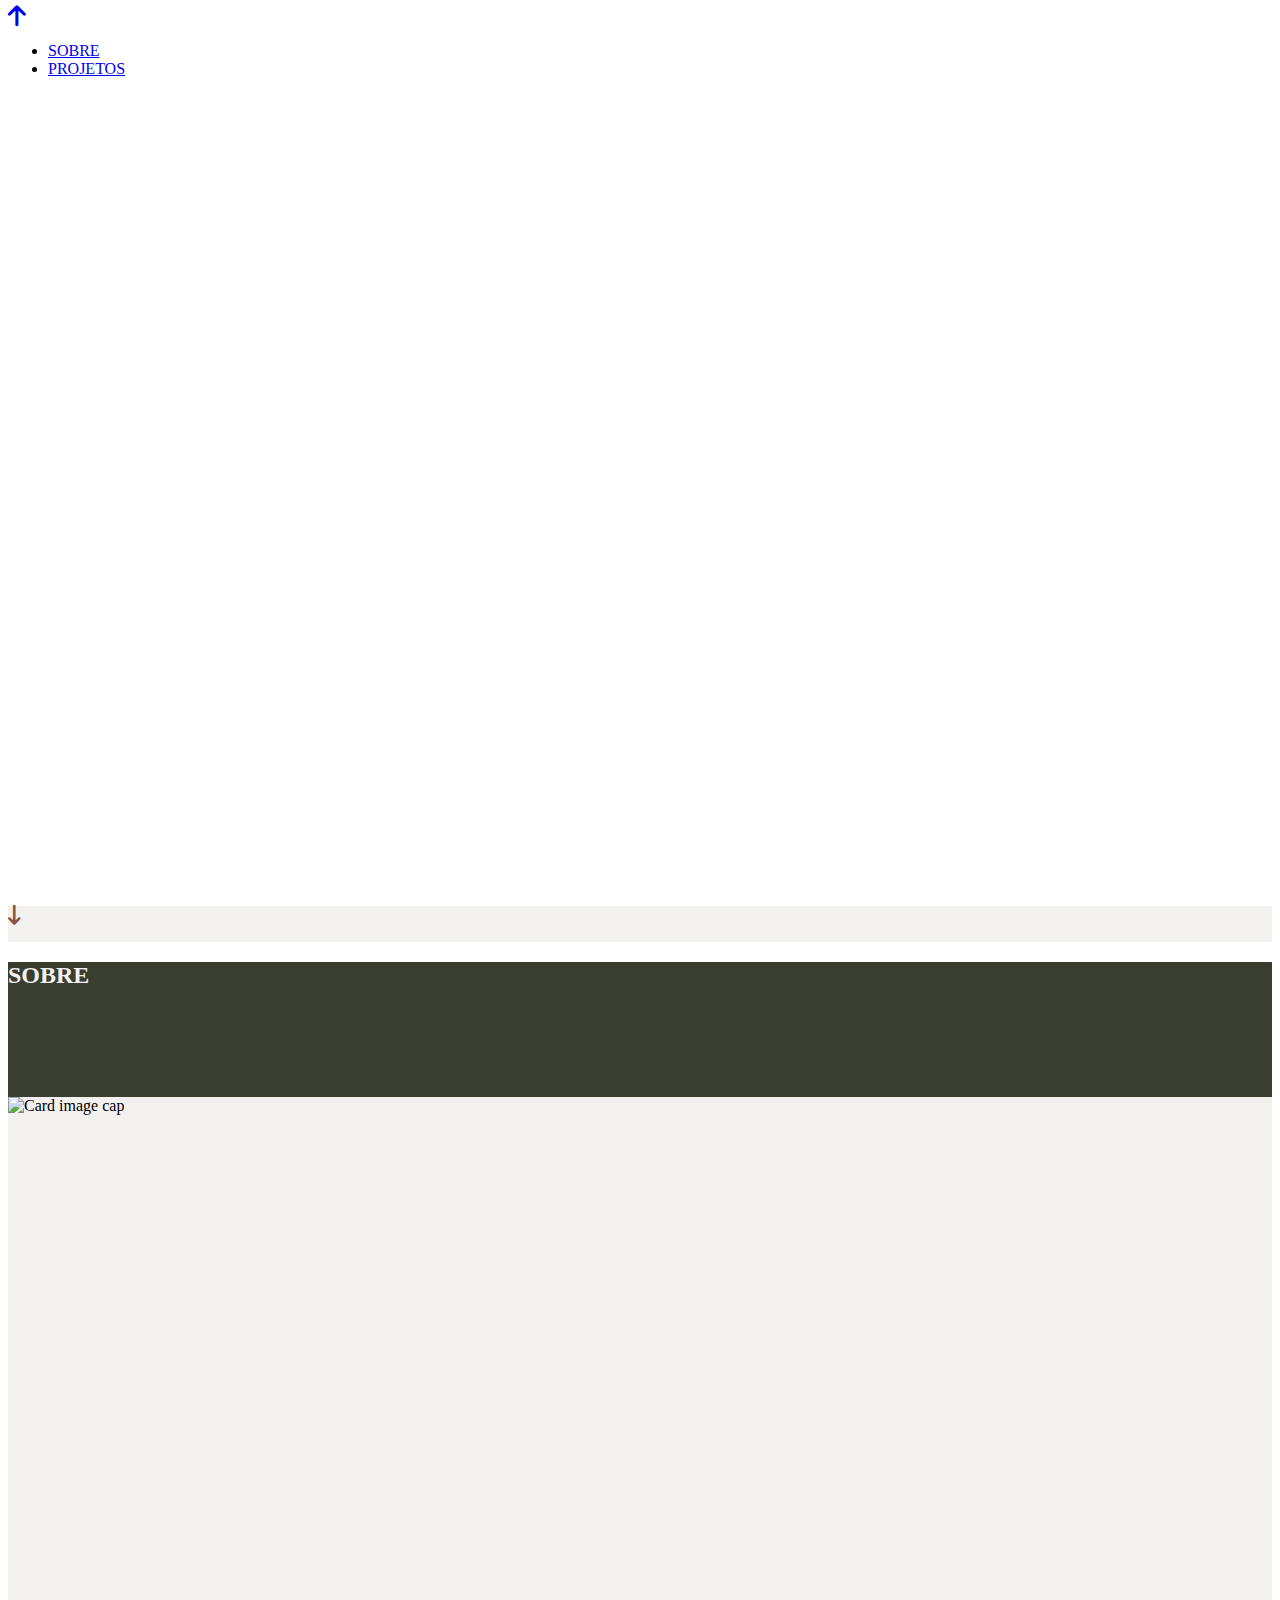
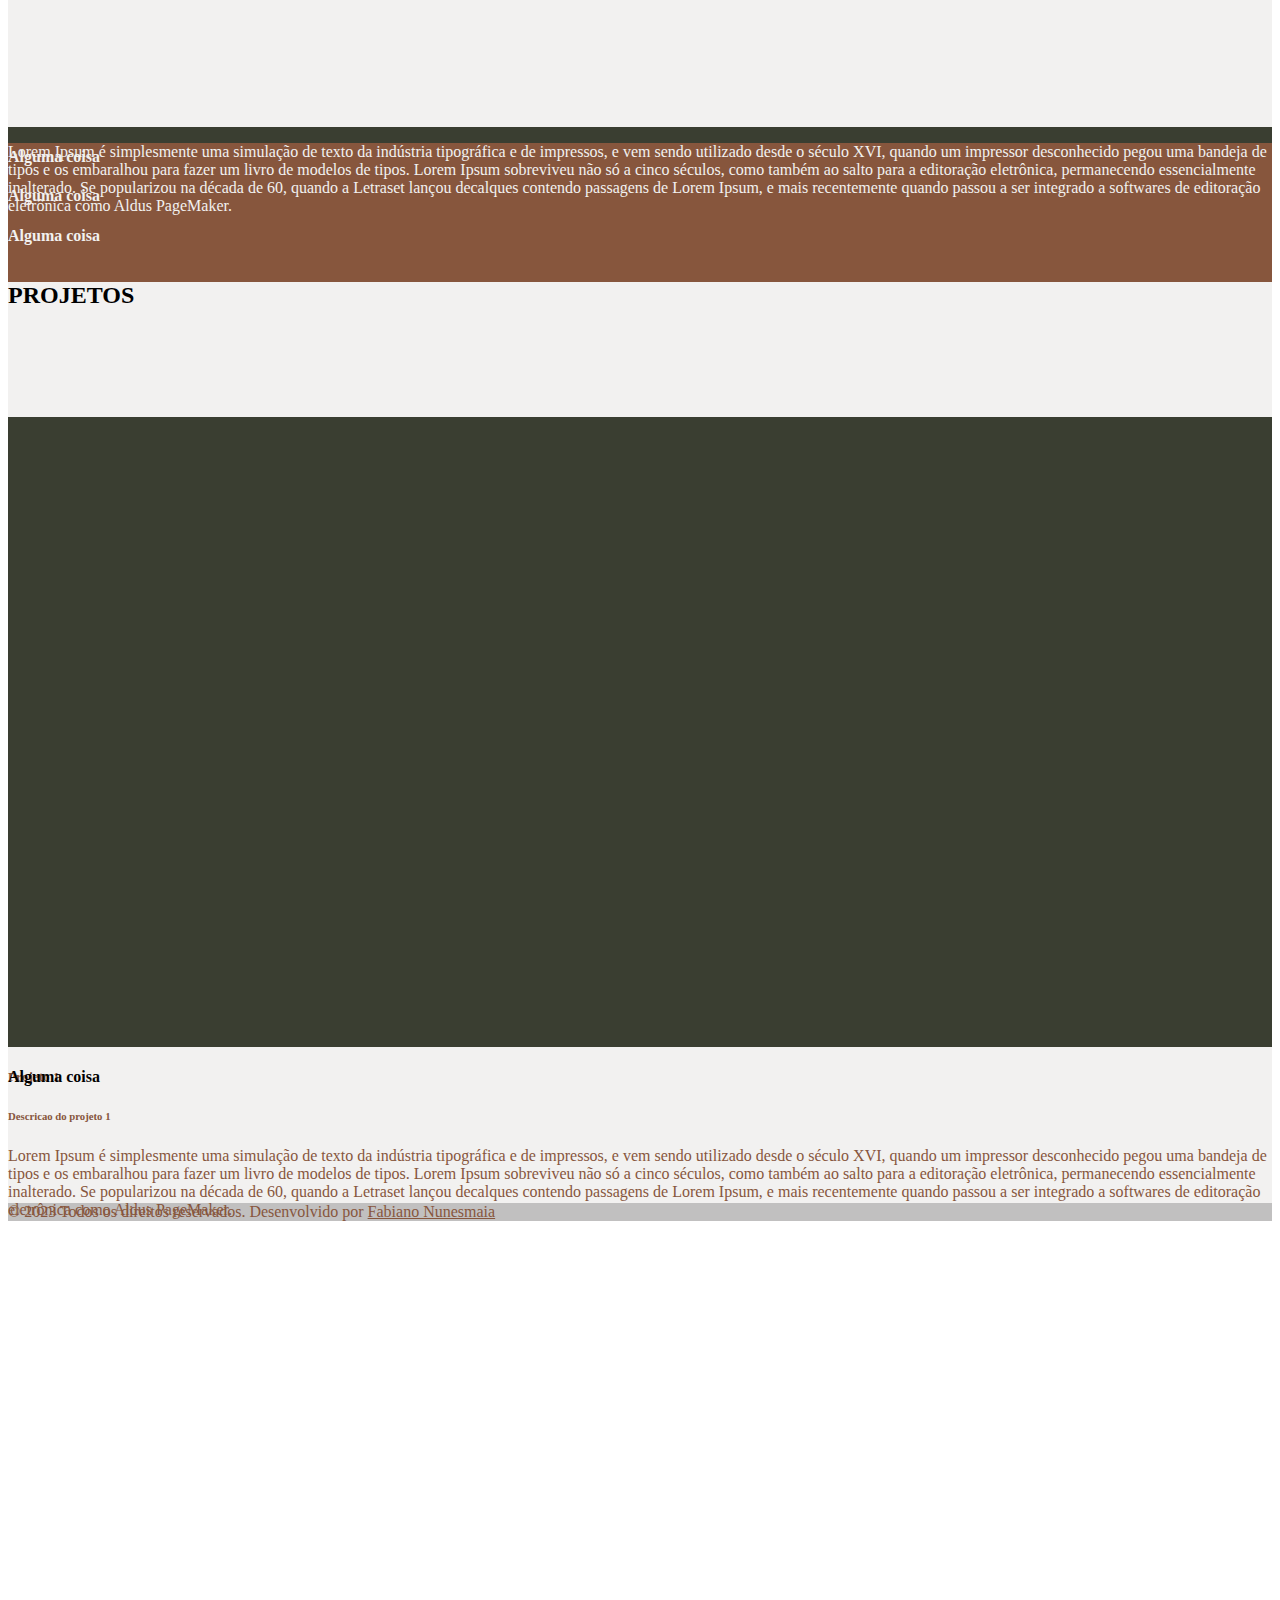
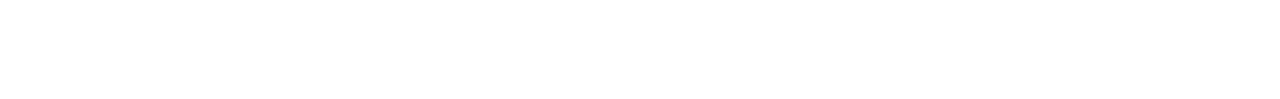
==== index.html @ de4e0647 "estrutura toda pronta" ====
<!DOCTYPE html>
<html lang="en">

<head>
  <meta charset="UTF-8">
  <meta http-equiv="X-UA-Compatible" content="IE=edge">
  <meta name="viewport" content="width=device-width, initial-scale=1.0">
  <link href="https://cdn.jsdelivr.net/npm/bootstrap@5.0.2/dist/css/bootstrap.min.css" rel="stylesheet"
    integrity="sha384-EVSTQN3/azprG1Anm3QDgpJLIm9Nao0Yz1ztcQTwFspd3yD65VohhpuuCOmLASjC" crossorigin="anonymous">
  <link href="https://cdnjs.cloudflare.com/ajax/libs/font-awesome/6.0.0/css/all.min.css" rel="stylesheet" />
  <link rel="stylesheet" type="text/css" href="index.css">
  <title>Fátima Nunesmaia</title>
</head>

<body>

  <!-- Float button -->
  <div class="fixed-bottom text-end me-5 mb-5 ">
    <a class="btn btn-primary rounded" href="#first"><i class="text-white fas fa-arrow-up fa-xl"></i></a>
  </div>

  <!-- First -->
  <section id="first" style="height: 100vh;" class="section">
    <header style="height: 4vh;" class="">
      <!-- Navbar -->
      <nav class="navbar navbar-expand-lg">
        <div class="container-fluid">
          <div class="col-12 collapse navbar-collapse" id="navbarExample01">
            <ul class=" navbar-nav mx-auto mb-2 mb-lg-0">
              <li class="mx-5 nav-item">
                <a class="nav-link" href="#about">SOBRE</a>
              </li>
              <li class="mx-5 nav-item">
                <a class="nav-link" href="#projects">PROJETOS</a>
              </li>
            </ul>
          </div>
        </div>
      </nav>
    </header>

    <div style="height:92vh; position: relative;">
      <div style="height: 100%; width: 100%; background-image: url(https://mdbcdn.b-cdn.net/img/new/slides/041.webp); background-size: cover; background-position: center; filter: brightness(50%); position: absolute; top: 0; left: 0;"></div>
      <div style="position: absolute; top: 50%; left: 50%; transform: translate(-50%, -50%);">
        <h1 style="color: white; font-size: 4rem;">Texto sobre a imagem</h1>
      </div>
    </div>

    <div style="height: 4vh;" class="bg-all text-center d-flex">
      <a class="m-auto text-secondary" href="#about"><i class="fas fa-arrow-down-long fa-lg"></i></a>
    </div>

  </section>

  <!-- About -->
  <section style="height: 100vh;" class="bg-primary section" id="about">

    <div style="height: 15vh;" class="d-flex">
      <h2 class="m-auto text-primary">SOBRE</h2>
    </div>

    <div style="height: 70vh;" class="row col-12 mx-auto">

      <div style="height: 100%;" class="col-6 bg-all d-flex">
        <div class="m-auto card" style="width: 18rem;">
          <img class="card-img-top" src="..." alt="Card image cap">
        </div>
      </div>

      <div style="height: 100%;" class="col-6 bg-secondary d-flex">
        <p class="col-10 m-auto text-primary">
          Lorem Ipsum é simplesmente uma simulação de texto da indústria tipográfica e de impressos, e vem sendo
          utilizado
          desde o século XVI, quando um impressor desconhecido pegou uma bandeja de tipos e os embaralhou para fazer
          um
          livro de modelos de tipos. Lorem Ipsum sobreviveu não só a cinco séculos, como também ao salto para a
          editoração
          eletrônica, permanecendo essencialmente inalterado. Se popularizou na década de 60, quando a Letraset lançou
          decalques contendo passagens de Lorem Ipsum, e mais recentemente quando passou a ser integrado a softwares
          de
          editoração eletrônica como Aldus PageMaker.
        </p>
      </div>

    </div>

    <div style="height: 15vh;" class="d-flex">
      <h4 class="m-auto text-primary">Alguma coisa</h4>
      <h4 class="m-auto text-primary">Alguma coisa</h4>
      <h4 class="m-auto text-primary">Alguma coisa</h4>
    </div>
  </section>

  <!-- Projects -->
  <section id="projects" class="section bg-all">
    <div style="height: 15vh;" class="text-center d-flex">
      <h2 class="m-auto text-dark">PROJETOS</h2>
    </div>

    <div style="height: 70vh;" class="row col-12">
      <div style="height: 100%;" class="col-5 bg-primary"></div>
      <div style="height: 100%;" class="col-7 d-flex">
        <div class="col-6 d-flex flex-column text-start m-auto">
          <h5 class="mx-auto text-secondary">Projeto 1</h5>
          <h6 class="mx-auto text-secondary">Descricao do projeto 1</h6>
          <p class="mx-auto text-secondary">
            Lorem Ipsum é simplesmente uma simulação de texto da indústria tipográfica e de impressos, e vem sendo
            utilizado desde o século XVI, quando um impressor desconhecido pegou uma bandeja de tipos e os embaralhou
            para fazer um livro de modelos de tipos. Lorem Ipsum sobreviveu não só a cinco séculos, como também ao salto
            para a editoração eletrônica, permanecendo essencialmente inalterado. Se popularizou na década de 60, quando
            a Letraset lançou decalques contendo passagens de Lorem Ipsum, e mais recentemente quando passou a ser
            integrado a softwares de editoração eletrônica como Aldus PageMaker.
          </p>
        </div>
      </div>
    </div>

    <!-- Cards -->
    <!-- <div class="text-center row col-12">

      <div class="mx-auto col-3 bg-danger card" style="width: 18rem; height: 30vh;">
        <div class="card-body">
          <h5 class="card-title">Card title</h5>
          <h6 class="card-subtitle mb-2 text-muted">Card subtitle</h6>
          <p class="card-text">Some quick example text to build on the card title and make up the bulk of the card's
            content.</p>
          <a href="#" class="card-link">Card link</a>
          <a href="#" class="card-link">Another link</a>
        </div>
      </div>
      <div class="mx-auto col-3 bg-danger card" style="width: 18rem; height: 30vh;">
        <div class="card-body">
          <h5 class="card-title">Card title</h5>
          <h6 class="card-subtitle mb-2 text-muted">Card subtitle</h6>
          <p class="card-text">Some quick example text to build on the card title and make up the bulk of the card's
            content.</p>
          <a href="#" class="card-link">Card link</a>
          <a href="#" class="card-link">Another link</a>
        </div>
      </div>
      <div class="mx-auto col-3 bg-danger card" style="width: 18rem; height: 30vh;">
        <div class="card-body">
          <h5 class="card-title">Card title</h5>
          <h6 class="card-subtitle mb-2 text-muted">Card subtitle</h6>
          <p class="card-text">Some quick example text to build on the card title and make up the bulk of the card's
            content.</p>
          <a href="#" class="card-link">Card link</a>
          <a href="#" class="card-link">Another link</a>
        </div>
      </div>
      <div class="mx-auto col-3 bg-danger card" style="width: 18rem; height: 30vh;">
        <div class="card-body">
          <h5 class="card-title">Card title</h5>
          <h6 class="card-subtitle mb-2 text-muted">Card subtitle</h6>
          <p class="card-text">Some quick example text to build on the card title and make up the bulk of the card's
            content.</p>
          <a href="#" class="card-link">Card link</a>
          <a href="#" class="card-link">Another link</a>
        </div>
      </div>
      <div class="mx-auto col-3 bg-danger card" style="width: 18rem; height: 30vh;">
        <div class="card-body">
          <h5 class="card-title">Card title</h5>
          <h6 class="card-subtitle mb-2 text-muted">Card subtitle</h6>
          <p class="card-text">Some quick example text to build on the card title and make up the bulk of the card's
            content.</p>
          <a href="#" class="card-link">Card link</a>
          <a href="#" class="card-link">Another link</a>
        </div>
      </div>
      <div class="mx-auto col-3 bg-danger card" style="width: 18rem; height: 30vh;">
        <div class="card-body">
          <h5 class="card-title">Card title</h5>
          <h6 class="card-subtitle mb-2 text-muted">Card subtitle</h6>
          <p class="card-text">Some quick example text to build on the card title and make up the bulk of the card's
            content.</p>
          <a href="#" class="card-link">Card link</a>
          <a href="#" class="card-link">Another link</a>
        </div>
      </div>
      <div class="mx-auto col-3 bg-danger card" style="width: 18rem; height: 30vh;">
        <div class="card-body">
          <h5 class="card-title">Card title</h5>
          <h6 class="card-subtitle mb-2 text-muted">Card subtitle</h6>
          <p class="card-text">Some quick example text to build on the card title and make up the bulk of the card's
            content.</p>
          <a href="#" class="card-link">Card link</a>
          <a href="#" class="card-link">Another link</a>
        </div>
      </div>
      <div class="mx-auto col-3 bg-danger card" style="width: 18rem; height: 30vh;">
        <div class="card-body">
          <h5 class="card-title">Card title</h5>
          <h6 class="card-subtitle mb-2 text-muted">Card subtitle</h6>
          <p class="card-text">Some quick example text to build on the card title and make up the bulk of the card's
            content.</p>
          <a href="#" class="card-link">Card link</a>
          <a href="#" class="card-link">Another link</a>
        </div>
      </div>
      <div class="mx-auto col-3 card bg-danger" style="width: 18rem; height: 30vh;">
        <div class="card-body">
          <h5 class="card-title">Card title</h5>
          <h6 class="card-subtitle mb-2 text-muted">Card subtitle</h6>
          <p class="card-text">Some quick example text to build on the card title and make up the bulk of the card's
            content.</p>
          <a href="#" class="card-link">Card link</a>
          <a href="#" class="card-link">Another link</a>
        </div>
      </div>
      <div class="mx-auto col-3 card bg-danger" style="width: 18rem; height: 30vh;">
        <div class="card-body">
          <h5 class="card-title">Card title</h5>
          <h6 class="card-subtitle mb-2 text-muted">Card subtitle</h6>
          <p class="card-text">Some quick example text to build on the card title and make up the bulk of the card's
            content.</p>
          <a href="#" class="card-link">Card link</a>
          <a href="#" class="card-link">Another link</a>
        </div>
      </div>

    </div> -->

    <div style="height: 15vh;" class="text-center d-flex">
      <h4 class="m-auto text-dark">Alguma coisa</h4>
    </div>

    <footer class="bg-light text-center text-white">
      <!-- Copyright -->
      <div class="text-center p-3 text-secondary" style="background-color: rgba(0, 0, 0, 0.2);">
        © 2023 Todos os direitos reservados. Desenvolvido por
        <a class="text-secondary" href="https://https://www.linkedin.com/in/fabiano-nunesmaia/">Fabiano Nunesmaia</a>
      </div>
      <!-- Copyright -->
    </footer>
  </section>

  <script src="https://cdn.jsdelivr.net/npm/bootstrap@5.3.0-alpha3/dist/js/bootstrap.bundle.min.js"
    integrity="sha384-ENjdO4Dr2bkBIFxQpeoTz1HIcje39Wm4jDKdf19U8gI4ddQ3GYNS7NTKfAdVQSZe"
    crossorigin="anonymous"></script>
  <script src="./index.js"></script>
</body>


</html>
---- index.css ----
.bg-primary {
    background-color:#3A3E31 !important;
}

.bg-secondary {
    background-color: #87563D !important;
}

.bg-all {
    background-color: #F2F1F0 !important;
}

.text-primary {
    color: #F2F1F0 !important;
}

.text-secondary {
    color: #87563D !important;
}
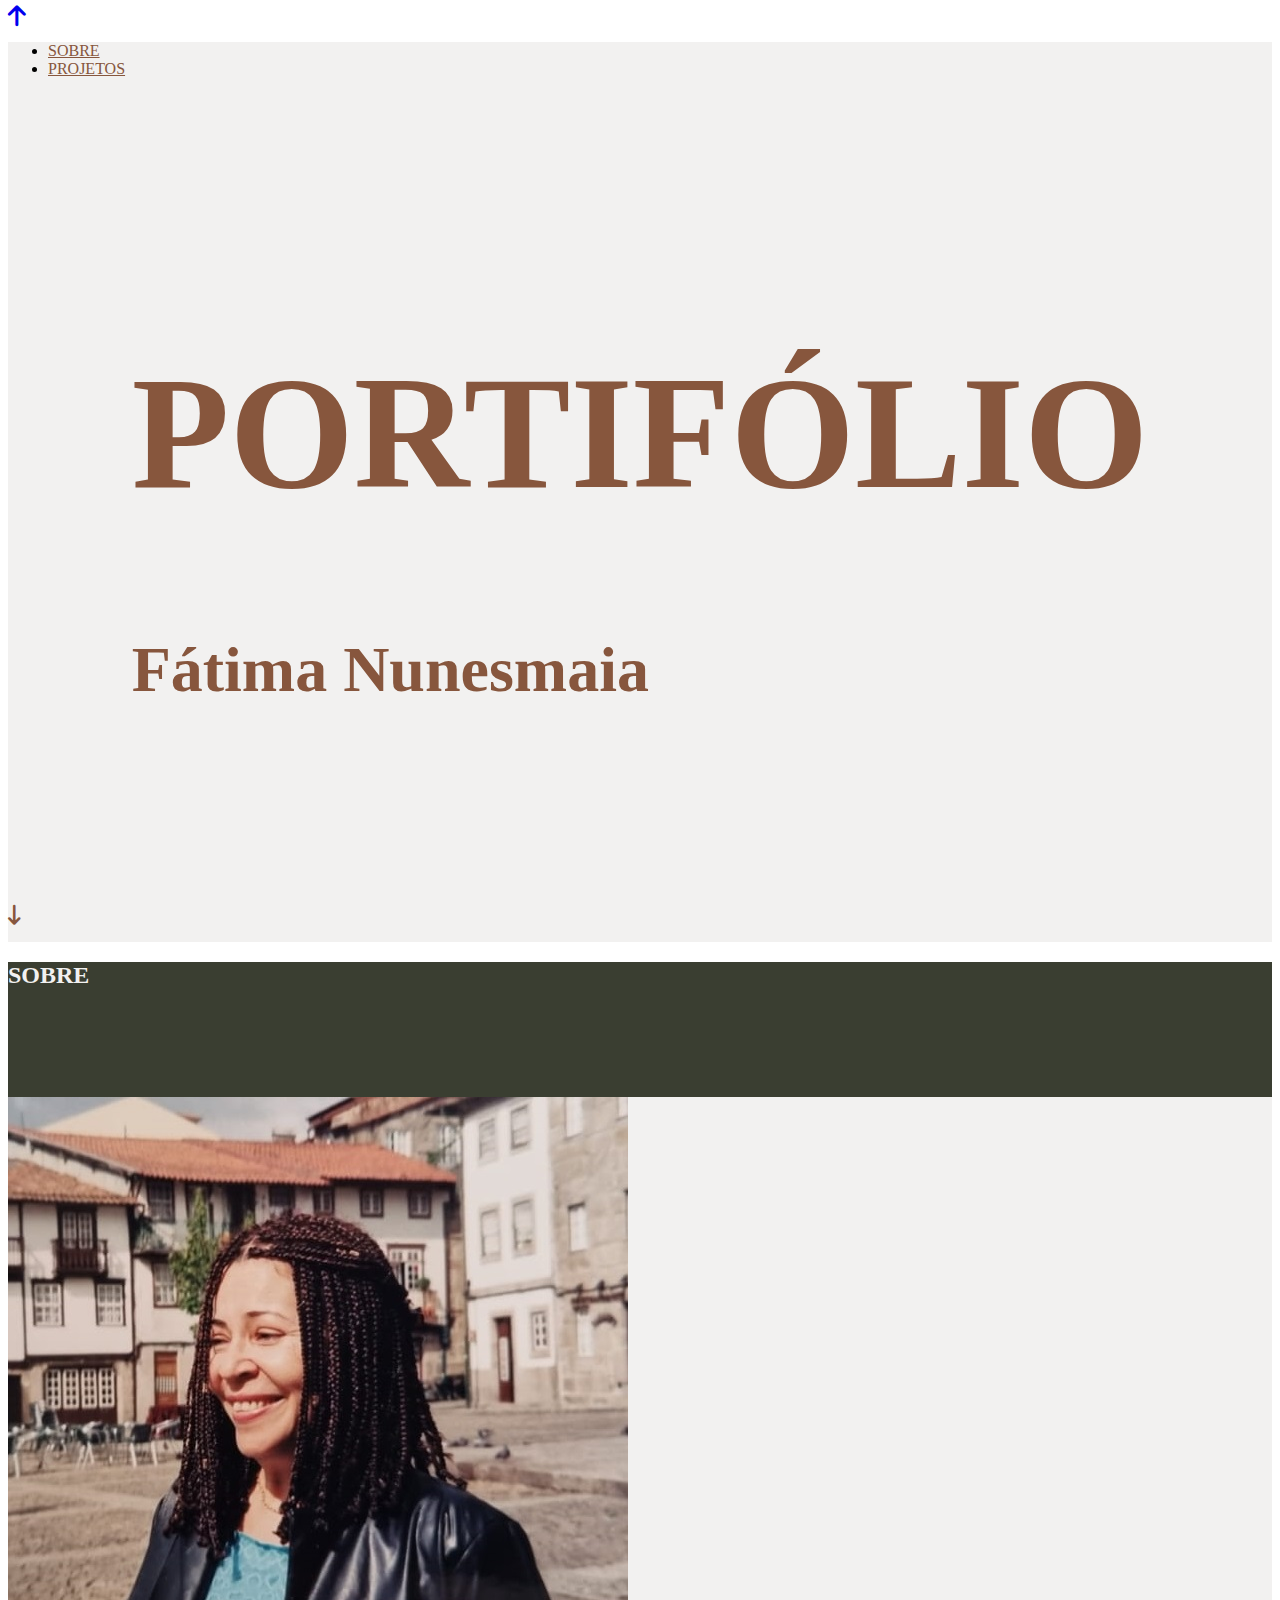
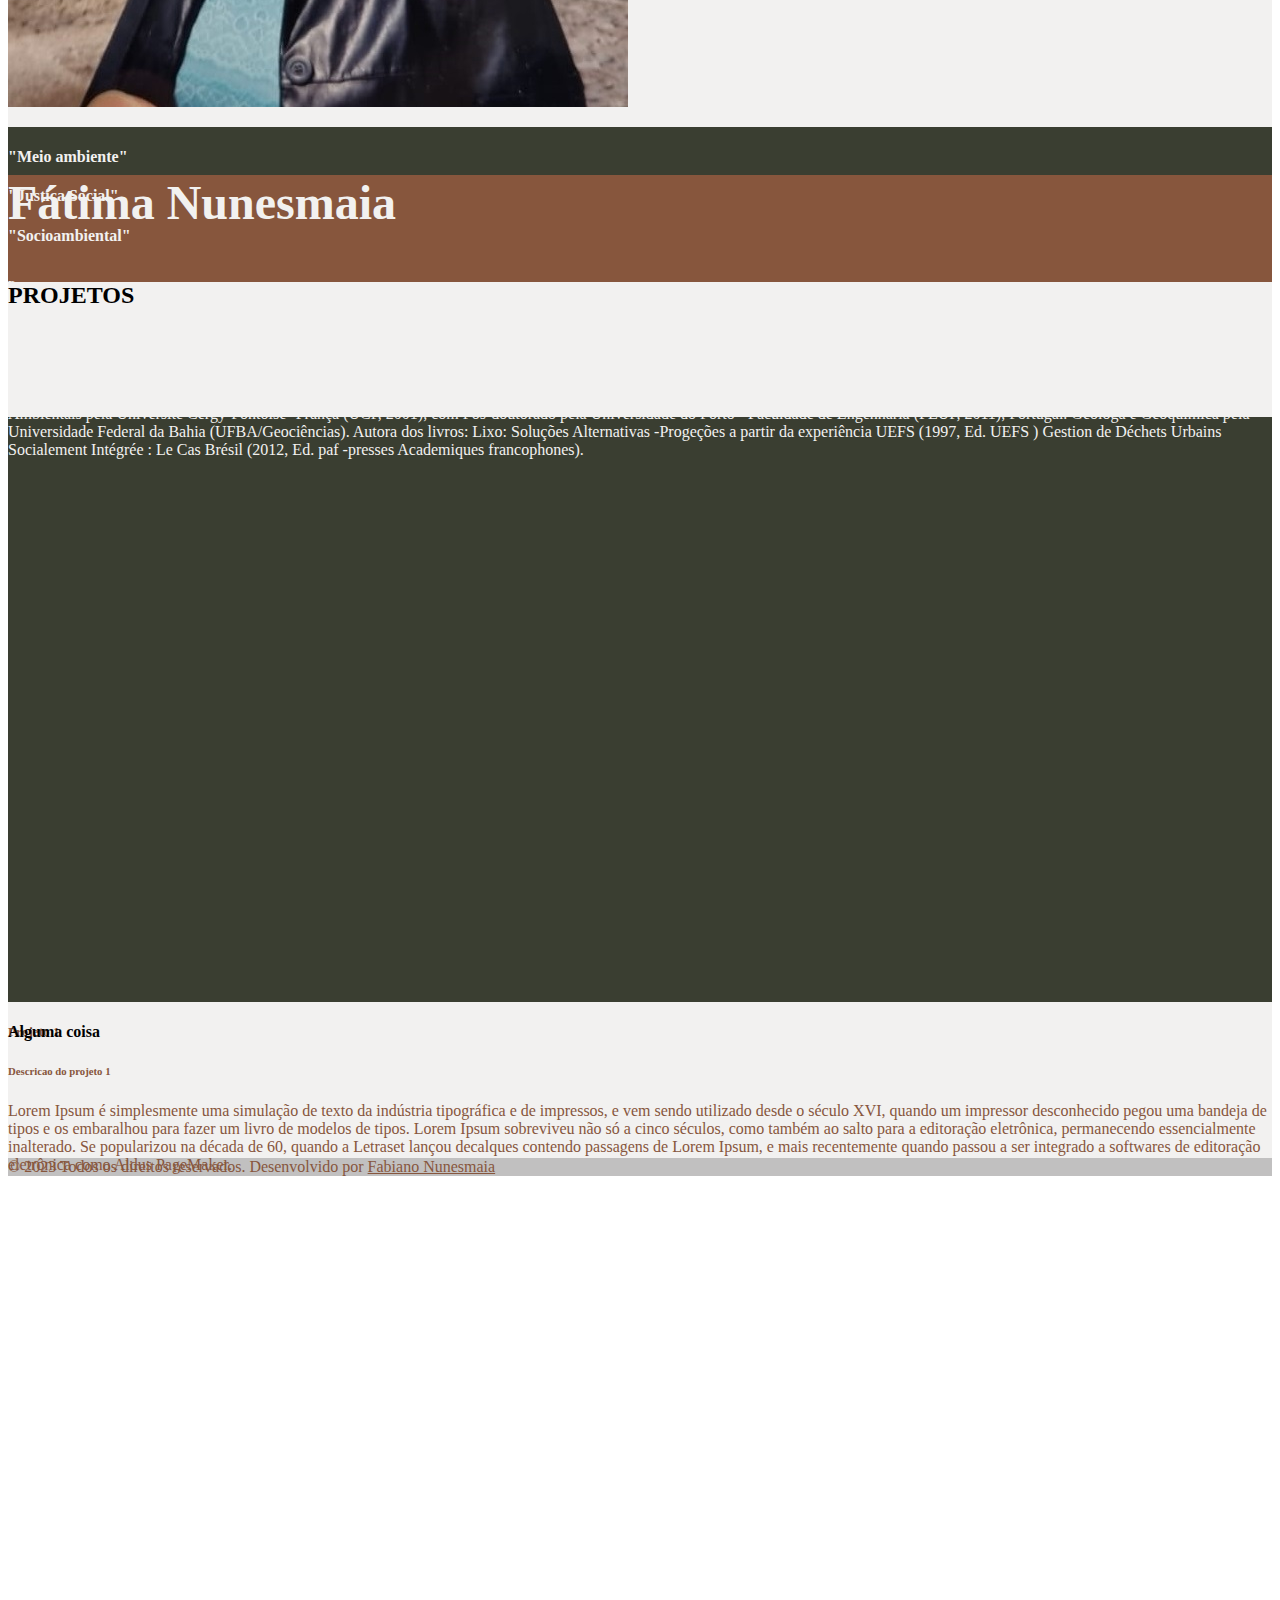
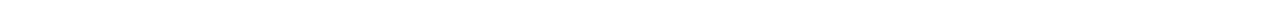
==== commit d6e04c8c: "criacao de sobre" ====
--- a/index.html
+++ b/index.html
@@ -9,6 +9,9 @@
     integrity="sha384-EVSTQN3/azprG1Anm3QDgpJLIm9Nao0Yz1ztcQTwFspd3yD65VohhpuuCOmLASjC" crossorigin="anonymous">
   <link href="https://cdnjs.cloudflare.com/ajax/libs/font-awesome/6.0.0/css/all.min.css" rel="stylesheet" />
   <link rel="stylesheet" type="text/css" href="index.css">
+  <link rel="preconnect" href="https://fonts.googleapis.com">
+  <link rel="preconnect" href="https://fonts.gstatic.com" crossorigin>
+  <link href="https://fonts.googleapis.com/css2?family=Bitter:ital@1&display=swap" rel="stylesheet">
   <title>Fátima Nunesmaia</title>
 </head>
 
@@ -20,7 +23,7 @@
   </div>
 
   <!-- First -->
-  <section id="first" style="height: 100vh;" class="section">
+  <section id="first" style="height: 100vh;" class="section bg-all">
     <header style="height: 4vh;" class="">
       <!-- Navbar -->
       <nav class="navbar navbar-expand-lg">
@@ -28,10 +31,10 @@
           <div class="col-12 collapse navbar-collapse" id="navbarExample01">
             <ul class=" navbar-nav mx-auto mb-2 mb-lg-0">
               <li class="mx-5 nav-item">
-                <a class="nav-link" href="#about">SOBRE</a>
+                <a class="nav-link text-secondary" href="#about">SOBRE</a>
               </li>
               <li class="mx-5 nav-item">
-                <a class="nav-link" href="#projects">PROJETOS</a>
+                <a class="nav-link text-secondary" href="#projects">PROJETOS</a>
               </li>
             </ul>
           </div>
@@ -40,9 +43,12 @@
     </header>
 
     <div style="height:92vh; position: relative;">
-      <div style="height: 100%; width: 100%; background-image: url(https://mdbcdn.b-cdn.net/img/new/slides/041.webp); background-size: cover; background-position: center; filter: brightness(50%); position: absolute; top: 0; left: 0;"></div>
-      <div style="position: absolute; top: 50%; left: 50%; transform: translate(-50%, -50%);">
-        <h1 style="color: white; font-size: 4rem;">Texto sobre a imagem</h1>
+      <div
+        style="height: 100%; width: 100%; background-size: cover; background-position: center; filter: brightness(50%); position: absolute; top: 0; left: 0;">
+      </div>
+      <div style="position: absolute; top: 50%; left: 50%; transform: translate(-50%, -50%);" class="font-new">
+        <h1 style="color: black; font-size: 10rem;" class="text-secondary">PORTIFÓLIO</h1>
+        <h1 style="color: black; font-size: 4rem;" class="text-secondary">Fátima Nunesmaia</h1>
       </div>
     </div>
 
@@ -62,32 +68,43 @@
     <div style="height: 70vh;" class="row col-12 mx-auto">
 
       <div style="height: 100%;" class="col-6 bg-all d-flex">
-        <div class="m-auto card" style="width: 18rem;">
-          <img class="card-img-top" src="..." alt="Card image cap">
-        </div>
-      </div>
-
-      <div style="height: 100%;" class="col-6 bg-secondary d-flex">
-        <p class="col-10 m-auto text-primary">
-          Lorem Ipsum é simplesmente uma simulação de texto da indústria tipográfica e de impressos, e vem sendo
-          utilizado
-          desde o século XVI, quando um impressor desconhecido pegou uma bandeja de tipos e os embaralhou para fazer
-          um
-          livro de modelos de tipos. Lorem Ipsum sobreviveu não só a cinco séculos, como também ao salto para a
-          editoração
-          eletrônica, permanecendo essencialmente inalterado. Se popularizou na década de 60, quando a Letraset lançou
-          decalques contendo passagens de Lorem Ipsum, e mais recentemente quando passou a ser integrado a softwares
-          de
-          editoração eletrônica como Aldus PageMaker.
+        <div class="m-auto" style="width: 18rem;">
+          <img class="img-redonda card-img-top" src="perfil.fatima.jpg" alt="Card image cap">
+        </div>
+      </div>
+
+      <div style="height: 100%;" class="col-6 bg-secondary d-flex flex-column">
+        <h3 style="font-size: 3rem;" class="font-new col-10 mx-auto mt-5 mb-1 text-primary">Fátima Nunesmaia</h3>
+        <h6 class="font-new col-10 mx-auto my-1 text-primary">Doutora</h6>
+        <p class="font-new col-10 mx-auto  my-5 text-primary">
+          Nasceu em Itabuna, estudou no Colégio da Divina Providência e no Colégio Estadual de Itabuna.
+          Sempre apaixonada pelas questõs socio-ambientais, foi membro fundador do Grupo Ambientalista da Bahia (GAMBA)
+          em Salvador e do Grupo Ecológico Vida Verde em Feira de Santana. Participou do Grupo de Mulheres do Partido
+          dos Trabalhadores na decada de 1980 em Salvador.
+          Na UEFS foi uma das criadoras da Equipe de Educação Ambiental - EEA, coordenando a EEA desde sua criação em
+          1991 até 1995. Coordenou a Campanha de doação de vidros- Ecopontos na cidade de Feira de Santana, atividade
+          desenvolvida em parceria com o Grupo Ecológico Vida Verde e a EEA/UEFS (1993- 1994).
+          Elaborou o projeto do Curso Gestão de Resíduos Sólidos Socialmente Integrada - GERSI (UFBA , Politécnica) ,
+          coordenou em 2003.
+          Fatima Nunesmaia, é Professora Titular , aposentada pela Universidade Estadual de Feira de Santana (UEFS),
+          Doutora em Ciências Ambientais pela Université Cergy-Pontoise- França (UCP, 2001), com Pós-doutorado pela
+          Universidade do Porto - Faculdade de Engenharia (FEUP, 2011), Portugal. Geóloga e Geoquímica pela Universidade
+          Federal da Bahia (UFBA/Geociências).
+
+
+          Autora dos livros:
+          Lixo: Soluções Alternativas -Progeções a partir da experiência UEFS (1997, Ed. UEFS )
+          Gestion de Déchets Urbains Socialement Intégrée : Le Cas Brésil (2012, Ed. paf -presses Academiques
+          francophones).
         </p>
       </div>
 
     </div>
 
     <div style="height: 15vh;" class="d-flex">
-      <h4 class="m-auto text-primary">Alguma coisa</h4>
-      <h4 class="m-auto text-primary">Alguma coisa</h4>
-      <h4 class="m-auto text-primary">Alguma coisa</h4>
+      <h4 class="font-new m-auto text-primary">"Meio ambiente"</h4>
+      <h4 class="font-new m-auto text-primary">"Justiça Social"</h4>
+      <h4 class="font-new m-auto text-primary">"Socioambiental"</h4>
     </div>
   </section>
 
@@ -97,13 +114,13 @@
       <h2 class="m-auto text-dark">PROJETOS</h2>
     </div>
 
-    <div style="height: 70vh;" class="row col-12">
+    <div style="height: 65vh;" class="row col-12">
       <div style="height: 100%;" class="col-5 bg-primary"></div>
       <div style="height: 100%;" class="col-7 d-flex">
         <div class="col-6 d-flex flex-column text-start m-auto">
-          <h5 class="mx-auto text-secondary">Projeto 1</h5>
-          <h6 class="mx-auto text-secondary">Descricao do projeto 1</h6>
-          <p class="mx-auto text-secondary">
+          <h5 class="font-new mx-auto text-secondary">Projeto 1</h5>
+          <h6 class="font-new mx-auto text-secondary">Descricao do projeto 1</h6>
+          <p class="font-new mx-auto text-secondary">
             Lorem Ipsum é simplesmente uma simulação de texto da indústria tipográfica e de impressos, e vem sendo
             utilizado desde o século XVI, quando um impressor desconhecido pegou uma bandeja de tipos e os embaralhou
             para fazer um livro de modelos de tipos. Lorem Ipsum sobreviveu não só a cinco séculos, como também ao salto
@@ -225,7 +242,7 @@
       <h4 class="m-auto text-dark">Alguma coisa</h4>
     </div>
 
-    <footer class="bg-light text-center text-white">
+    <footer class="bg-all text-center text-white">
       <!-- Copyright -->
       <div class="text-center p-3 text-secondary" style="background-color: rgba(0, 0, 0, 0.2);">
         © 2023 Todos os direitos reservados. Desenvolvido por
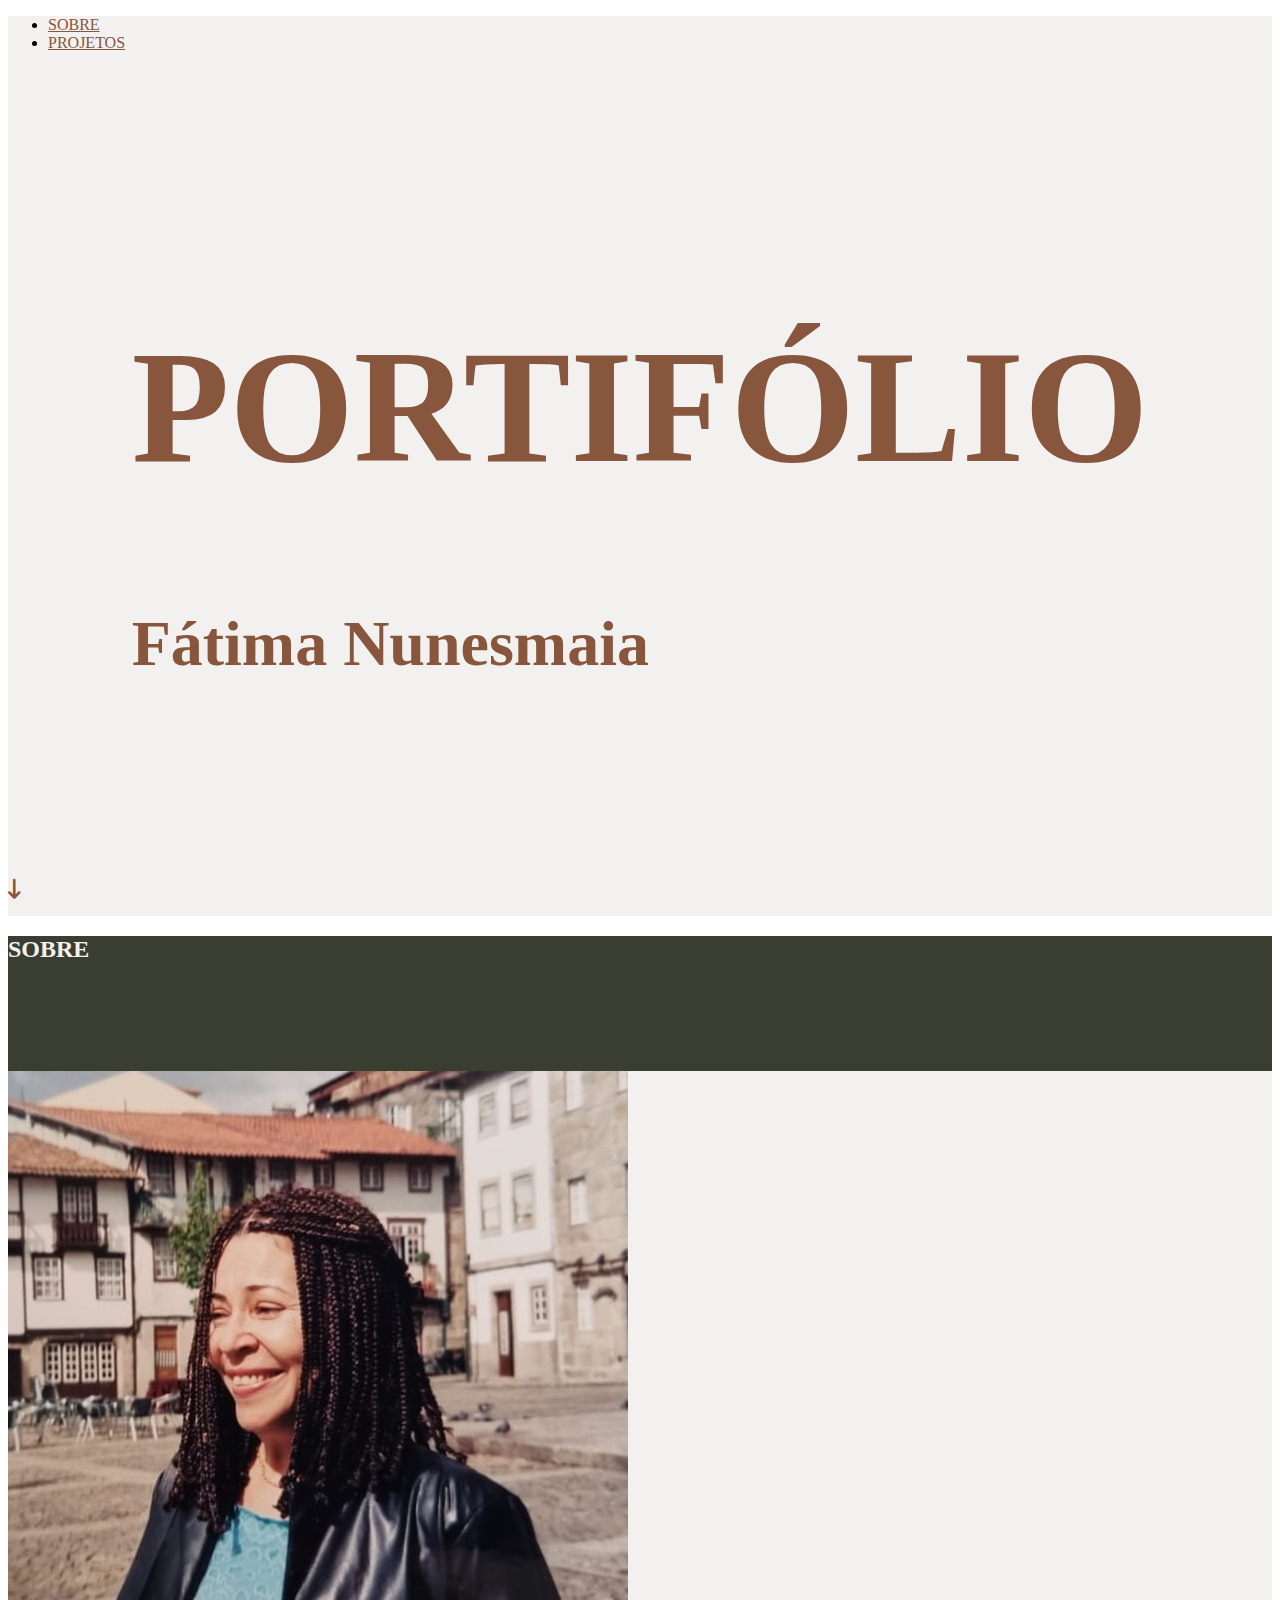
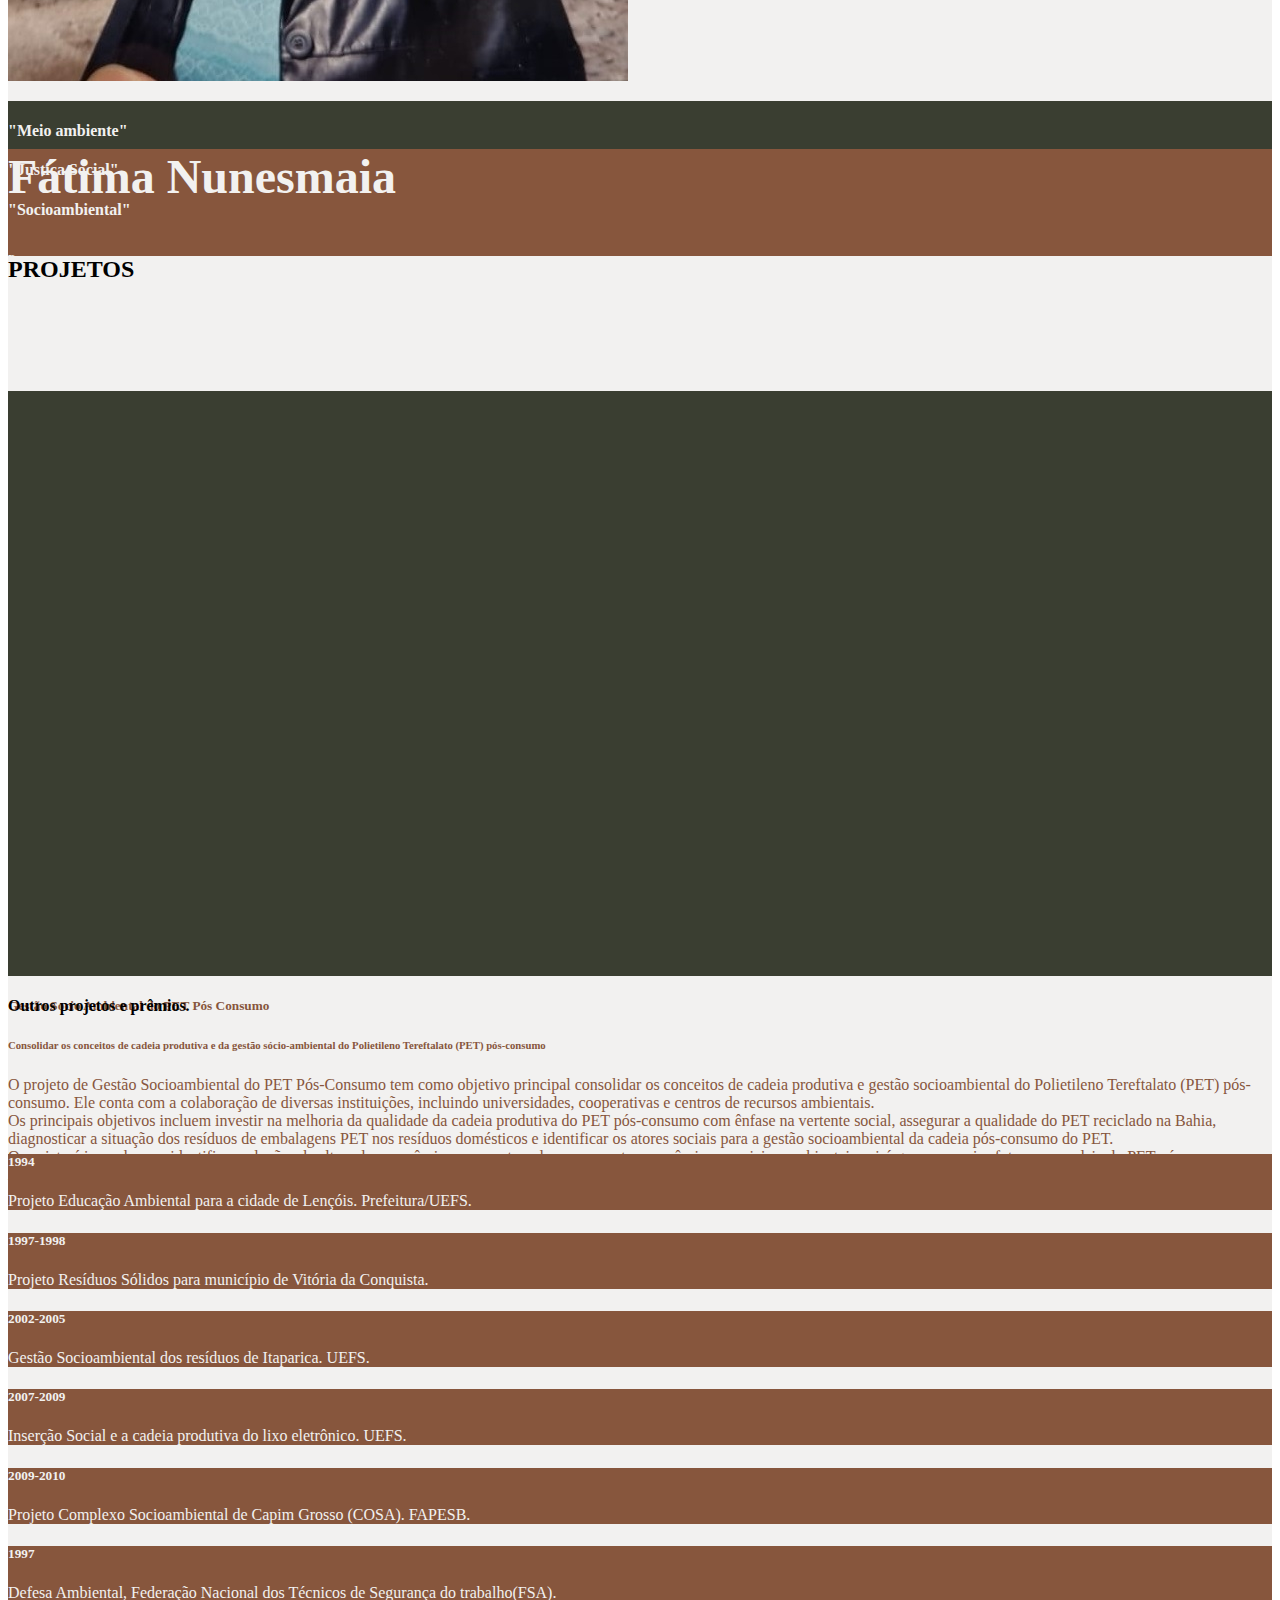
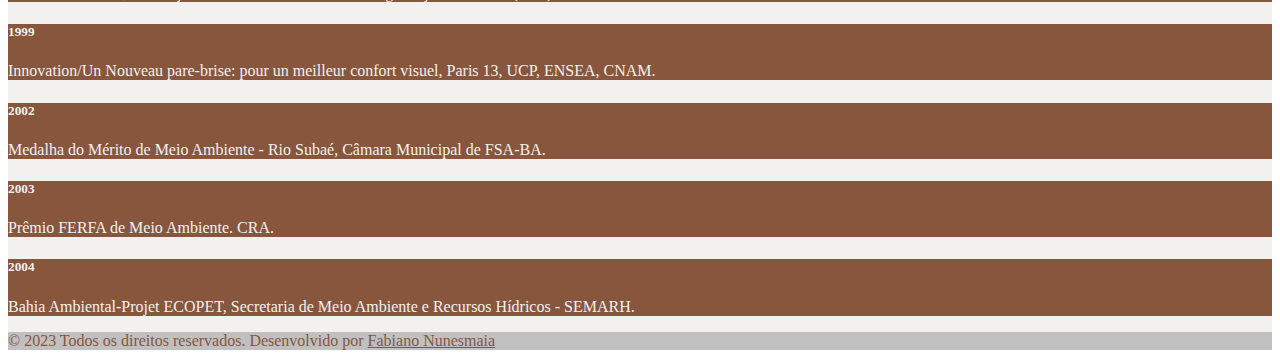
==== commit 1b7e7aae: "Correcao em textos" ====
--- a/index.html
+++ b/index.html
@@ -18,9 +18,9 @@
 <body>
 
   <!-- Float button -->
-  <div class="fixed-bottom text-end me-5 mb-5 ">
+  <!-- <div class="fixed-bottom text-end me-5 mb-5 ">
     <a class="btn btn-primary rounded" href="#first"><i class="text-white fas fa-arrow-up fa-xl"></i></a>
-  </div>
+  </div> -->
 
   <!-- First -->
   <section id="first" style="height: 100vh;" class="section bg-all">
@@ -77,25 +77,13 @@
         <h3 style="font-size: 3rem;" class="font-new col-10 mx-auto mt-5 mb-1 text-primary">Fátima Nunesmaia</h3>
         <h6 class="font-new col-10 mx-auto my-1 text-primary">Doutora</h6>
         <p class="font-new col-10 mx-auto  my-5 text-primary">
-          Nasceu em Itabuna, estudou no Colégio da Divina Providência e no Colégio Estadual de Itabuna.
-          Sempre apaixonada pelas questõs socio-ambientais, foi membro fundador do Grupo Ambientalista da Bahia (GAMBA)
-          em Salvador e do Grupo Ecológico Vida Verde em Feira de Santana. Participou do Grupo de Mulheres do Partido
-          dos Trabalhadores na decada de 1980 em Salvador.
-          Na UEFS foi uma das criadoras da Equipe de Educação Ambiental - EEA, coordenando a EEA desde sua criação em
-          1991 até 1995. Coordenou a Campanha de doação de vidros- Ecopontos na cidade de Feira de Santana, atividade
-          desenvolvida em parceria com o Grupo Ecológico Vida Verde e a EEA/UEFS (1993- 1994).
-          Elaborou o projeto do Curso Gestão de Resíduos Sólidos Socialmente Integrada - GERSI (UFBA , Politécnica) ,
-          coordenou em 2003.
-          Fatima Nunesmaia, é Professora Titular , aposentada pela Universidade Estadual de Feira de Santana (UEFS),
-          Doutora em Ciências Ambientais pela Université Cergy-Pontoise- França (UCP, 2001), com Pós-doutorado pela
-          Universidade do Porto - Faculdade de Engenharia (FEUP, 2011), Portugal. Geóloga e Geoquímica pela Universidade
-          Federal da Bahia (UFBA/Geociências).
-
-
-          Autora dos livros:
-          Lixo: Soluções Alternativas -Progeções a partir da experiência UEFS (1997, Ed. UEFS )
-          Gestion de Déchets Urbains Socialement Intégrée : Le Cas Brésil (2012, Ed. paf -presses Academiques
-          francophones).
+          Fátima Nunesmaia é uma geóloga e geoquímica graduada pela Universidade Federal da Bahia, que se envolveu em
+          questões socioambientais e participou de grupos ambientalistas na década de 1980. Na UEFS, criou a Equipe de
+          Educação Ambiental e coordenou a Campanha de doação de vidros - Ecopontos em parceria com o Grupo Ecológico
+          Vida Verde. Elaborou e coordenou o projeto do Curso Gestão de Resíduos Sólidos Socialmente Integrada na UFBA,
+          Politécnica. É autora de dois livros e é professora titular aposentada pela UEFS, doutora em Ciências
+          Ambientais pela Université Cergy-Pontoise-França e possui pós-doutorado pela Universidade do Porto - Faculdade
+          de Engenharia, Portugal.
         </p>
       </div>
 
@@ -114,139 +102,116 @@
       <h2 class="m-auto text-dark">PROJETOS</h2>
     </div>
 
+    <!-- Big project -->
     <div style="height: 65vh;" class="row col-12">
       <div style="height: 100%;" class="col-5 bg-primary"></div>
       <div style="height: 100%;" class="col-7 d-flex">
-        <div class="col-6 d-flex flex-column text-start m-auto">
-          <h5 class="font-new mx-auto text-secondary">Projeto 1</h5>
-          <h6 class="font-new mx-auto text-secondary">Descricao do projeto 1</h6>
-          <p class="font-new mx-auto text-secondary">
-            Lorem Ipsum é simplesmente uma simulação de texto da indústria tipográfica e de impressos, e vem sendo
-            utilizado desde o século XVI, quando um impressor desconhecido pegou uma bandeja de tipos e os embaralhou
-            para fazer um livro de modelos de tipos. Lorem Ipsum sobreviveu não só a cinco séculos, como também ao salto
-            para a editoração eletrônica, permanecendo essencialmente inalterado. Se popularizou na década de 60, quando
-            a Letraset lançou decalques contendo passagens de Lorem Ipsum, e mais recentemente quando passou a ser
-            integrado a softwares de editoração eletrônica como Aldus PageMaker.
+        <div class="col-10 d-flex flex-column text-start m-auto">
+          <h5 class="font-new mx-auto text-secondary">Gestão Socio Ambiental do PET Pós Consumo</h5>
+          <h6 class="font-new mx-auto text-secondary">Consolidar os conceitos de cadeia produtiva e da
+            gestão sócio-ambiental do Polietileno Tereftalato (PET) pós-consumo</h6>
+          <p class="my-5 font-new mx-auto text-secondary">
+            O projeto de Gestão Socioambiental do PET Pós-Consumo tem como objetivo principal consolidar os conceitos de
+            cadeia produtiva e gestão socioambiental do Polietileno Tereftalato (PET) pós-consumo. Ele conta com a
+            colaboração de diversas instituições, incluindo universidades, cooperativas e centros de recursos
+            ambientais.
+            <br>
+            Os principais objetivos incluem investir na melhoria da qualidade da cadeia produtiva do PET pós-consumo com
+            ênfase na vertente social, assegurar a qualidade do PET reciclado na Bahia, diagnosticar a situação dos
+            resíduos de embalagens PET nos resíduos domésticos e identificar os atores sociais para a gestão
+            socioambiental da cadeia pós-consumo do PET.
+            <br>
+            O projeto é inovador por identificar soluções de alto valor econômico que contemplem os aspectos econômicos,
+            sociais e ambientais, e irá gerar parcerias futuras na cadeia do PET pós-consumo. Além disso, busca
+            organizar a produção do mercado de recicláveis, gerando renda e emprego para catadores de lixo e
+            contribuindo para a redução do passivo ambiental.
           </p>
         </div>
       </div>
     </div>
 
+    <div style="height: 15vh;" class="text-center d-flex">
+      <h4 class="m-auto text-dark">Outros projetos e prêmios.</h4>
+    </div>
+
     <!-- Cards -->
-    <!-- <div class="text-center row col-12">
-
-      <div class="mx-auto col-3 bg-danger card" style="width: 18rem; height: 30vh;">
-        <div class="card-body">
-          <h5 class="card-title">Card title</h5>
-          <h6 class="card-subtitle mb-2 text-muted">Card subtitle</h6>
-          <p class="card-text">Some quick example text to build on the card title and make up the bulk of the card's
-            content.</p>
-          <a href="#" class="card-link">Card link</a>
-          <a href="#" class="card-link">Another link</a>
-        </div>
-      </div>
-      <div class="mx-auto col-3 bg-danger card" style="width: 18rem; height: 30vh;">
-        <div class="card-body">
-          <h5 class="card-title">Card title</h5>
-          <h6 class="card-subtitle mb-2 text-muted">Card subtitle</h6>
-          <p class="card-text">Some quick example text to build on the card title and make up the bulk of the card's
-            content.</p>
-          <a href="#" class="card-link">Card link</a>
-          <a href="#" class="card-link">Another link</a>
-        </div>
-      </div>
-      <div class="mx-auto col-3 bg-danger card" style="width: 18rem; height: 30vh;">
-        <div class="card-body">
-          <h5 class="card-title">Card title</h5>
-          <h6 class="card-subtitle mb-2 text-muted">Card subtitle</h6>
-          <p class="card-text">Some quick example text to build on the card title and make up the bulk of the card's
-            content.</p>
-          <a href="#" class="card-link">Card link</a>
-          <a href="#" class="card-link">Another link</a>
-        </div>
-      </div>
-      <div class="mx-auto col-3 bg-danger card" style="width: 18rem; height: 30vh;">
-        <div class="card-body">
-          <h5 class="card-title">Card title</h5>
-          <h6 class="card-subtitle mb-2 text-muted">Card subtitle</h6>
-          <p class="card-text">Some quick example text to build on the card title and make up the bulk of the card's
-            content.</p>
-          <a href="#" class="card-link">Card link</a>
-          <a href="#" class="card-link">Another link</a>
-        </div>
-      </div>
-      <div class="mx-auto col-3 bg-danger card" style="width: 18rem; height: 30vh;">
-        <div class="card-body">
-          <h5 class="card-title">Card title</h5>
-          <h6 class="card-subtitle mb-2 text-muted">Card subtitle</h6>
-          <p class="card-text">Some quick example text to build on the card title and make up the bulk of the card's
-            content.</p>
-          <a href="#" class="card-link">Card link</a>
-          <a href="#" class="card-link">Another link</a>
-        </div>
-      </div>
-      <div class="mx-auto col-3 bg-danger card" style="width: 18rem; height: 30vh;">
-        <div class="card-body">
-          <h5 class="card-title">Card title</h5>
-          <h6 class="card-subtitle mb-2 text-muted">Card subtitle</h6>
-          <p class="card-text">Some quick example text to build on the card title and make up the bulk of the card's
-            content.</p>
-          <a href="#" class="card-link">Card link</a>
-          <a href="#" class="card-link">Another link</a>
-        </div>
-      </div>
-      <div class="mx-auto col-3 bg-danger card" style="width: 18rem; height: 30vh;">
-        <div class="card-body">
-          <h5 class="card-title">Card title</h5>
-          <h6 class="card-subtitle mb-2 text-muted">Card subtitle</h6>
-          <p class="card-text">Some quick example text to build on the card title and make up the bulk of the card's
-            content.</p>
-          <a href="#" class="card-link">Card link</a>
-          <a href="#" class="card-link">Another link</a>
-        </div>
-      </div>
-      <div class="mx-auto col-3 bg-danger card" style="width: 18rem; height: 30vh;">
-        <div class="card-body">
-          <h5 class="card-title">Card title</h5>
-          <h6 class="card-subtitle mb-2 text-muted">Card subtitle</h6>
-          <p class="card-text">Some quick example text to build on the card title and make up the bulk of the card's
-            content.</p>
-          <a href="#" class="card-link">Card link</a>
-          <a href="#" class="card-link">Another link</a>
-        </div>
-      </div>
-      <div class="mx-auto col-3 card bg-danger" style="width: 18rem; height: 30vh;">
-        <div class="card-body">
-          <h5 class="card-title">Card title</h5>
-          <h6 class="card-subtitle mb-2 text-muted">Card subtitle</h6>
-          <p class="card-text">Some quick example text to build on the card title and make up the bulk of the card's
-            content.</p>
-          <a href="#" class="card-link">Card link</a>
-          <a href="#" class="card-link">Another link</a>
-        </div>
-      </div>
-      <div class="mx-auto col-3 card bg-danger" style="width: 18rem; height: 30vh;">
-        <div class="card-body">
-          <h5 class="card-title">Card title</h5>
-          <h6 class="card-subtitle mb-2 text-muted">Card subtitle</h6>
-          <p class="card-text">Some quick example text to build on the card title and make up the bulk of the card's
-            content.</p>
-          <a href="#" class="card-link">Card link</a>
-          <a href="#" class="card-link">Another link</a>
-        </div>
-      </div>
-
-    </div> -->
-
-    <div style="height: 15vh;" class="text-center d-flex">
-      <h4 class="m-auto text-dark">Alguma coisa</h4>
+    <div class="text-center row col-12 py-5 mx-auto">
+      <div class="m-4 col-2 bg-secondary card">
+        <div class="card-body">
+          <h5 class="font-new card-title text-primary">1994</h5>
+          <p class="font-new card-text text-primary">Projeto Educação Ambiental para a cidade de Lençóis.
+            Prefeitura/UEFS.</p>
+        </div>
+      </div>
+      <div class="m-4 col-2 bg-secondary card">
+        <div class="card-body">
+          <h5 class="font-new card-title text-primary">1997-1998</h5>
+          <p class="font-new card-text text-primary">Projeto Resíduos Sólidos para município de Vitória da Conquista.
+          </p>
+        </div>
+      </div>
+      <div class="m-4 col-2 bg-secondary card">
+        <div class="card-body">
+          <h5 class="font-new card-title text-primary">2002-2005</h5>
+          <p class="font-new card-text text-primary">Gestão Socioambiental dos resíduos de Itaparica. UEFS.</p>
+        </div>
+      </div>
+      <div class="m-4 col-2 bg-secondary card">
+        <div class="card-body">
+          <h5 class="font-new card-title text-primary">2007-2009</h5>
+          <p class="font-new card-text text-primary">Inserção Social e a cadeia produtiva do lixo eletrônico. UEFS.</p>
+        </div>
+      </div>
+      <div class="m-4 col-2 bg-secondary card">
+        <div class="card-body">
+          <h5 class="font-new card-title text-primary">2009-2010</h5>
+          <p class="font-new card-text text-primary">Projeto Complexo Socioambiental de Capim Grosso (COSA). FAPESB.</p>
+        </div>
+      </div>
+      <!-- PREMIAÇÕES -->
+      <div class="m-4 col-2 bg-secondary card">
+        <div class="card-body">
+          <h5 class="font-new card-title text-primary">1997</h5>
+          <p class="font-new card-text text-primary">Defesa Ambiental, Federação Nacional dos Técnicos de Segurança do
+            trabalho(FSA).</p>
+        </div>
+      </div>
+      <div class="m-4 col-2 bg-secondary card">
+        <div class="card-body">
+          <h5 class="font-new card-title text-primary">1999</h5>
+          <p class="font-new card-text text-primary">Innovation/Un Nouveau pare-brise: pour un meilleur confort visuel,
+            Paris 13, UCP, ENSEA, CNAM.</p>
+        </div>
+      </div>
+      <div class="m-4 col-2 bg-secondary card">
+        <div class="card-body">
+          <h5 class="font-new card-title text-primary">2002</h5>
+          <p class="font-new card-text text-primary">Medalha do Mérito de Meio Ambiente - Rio Subaé, Câmara Municipal de
+            FSA-BA.</p>
+        </div>
+      </div>
+      <div class="m-4 col-2 bg-secondary card">
+        <div class="card-body">
+          <h5 class="font-new card-title text-primary">2003</h5>
+          <p class="font-new card-text text-primary">Prêmio FERFA de Meio Ambiente. CRA.</p>
+        </div>
+      </div>
+      <div class="m-4 col-2 bg-secondary card">
+        <div class="card-body">
+          <h5 class="font-new card-title text-primary">2004</h5>
+          <p class="font-new card-text text-primary">Bahia Ambiental-Projet ECOPET, Secretaria de Meio Ambiente e
+            Recursos Hídricos - SEMARH.</p>
+        </div>
+      </div>
+
     </div>
 
     <footer class="bg-all text-center text-white">
       <!-- Copyright -->
       <div class="text-center p-3 text-secondary" style="background-color: rgba(0, 0, 0, 0.2);">
         © 2023 Todos os direitos reservados. Desenvolvido por
-        <a class="text-secondary" href="https://https://www.linkedin.com/in/fabiano-nunesmaia/">Fabiano Nunesmaia</a>
+        <a class="text-secondary text-decoration-none"
+          href="https://https://www.linkedin.com/in/fabiano-nunesmaia/">Fabiano Nunesmaia</a>
       </div>
       <!-- Copyright -->
     </footer>
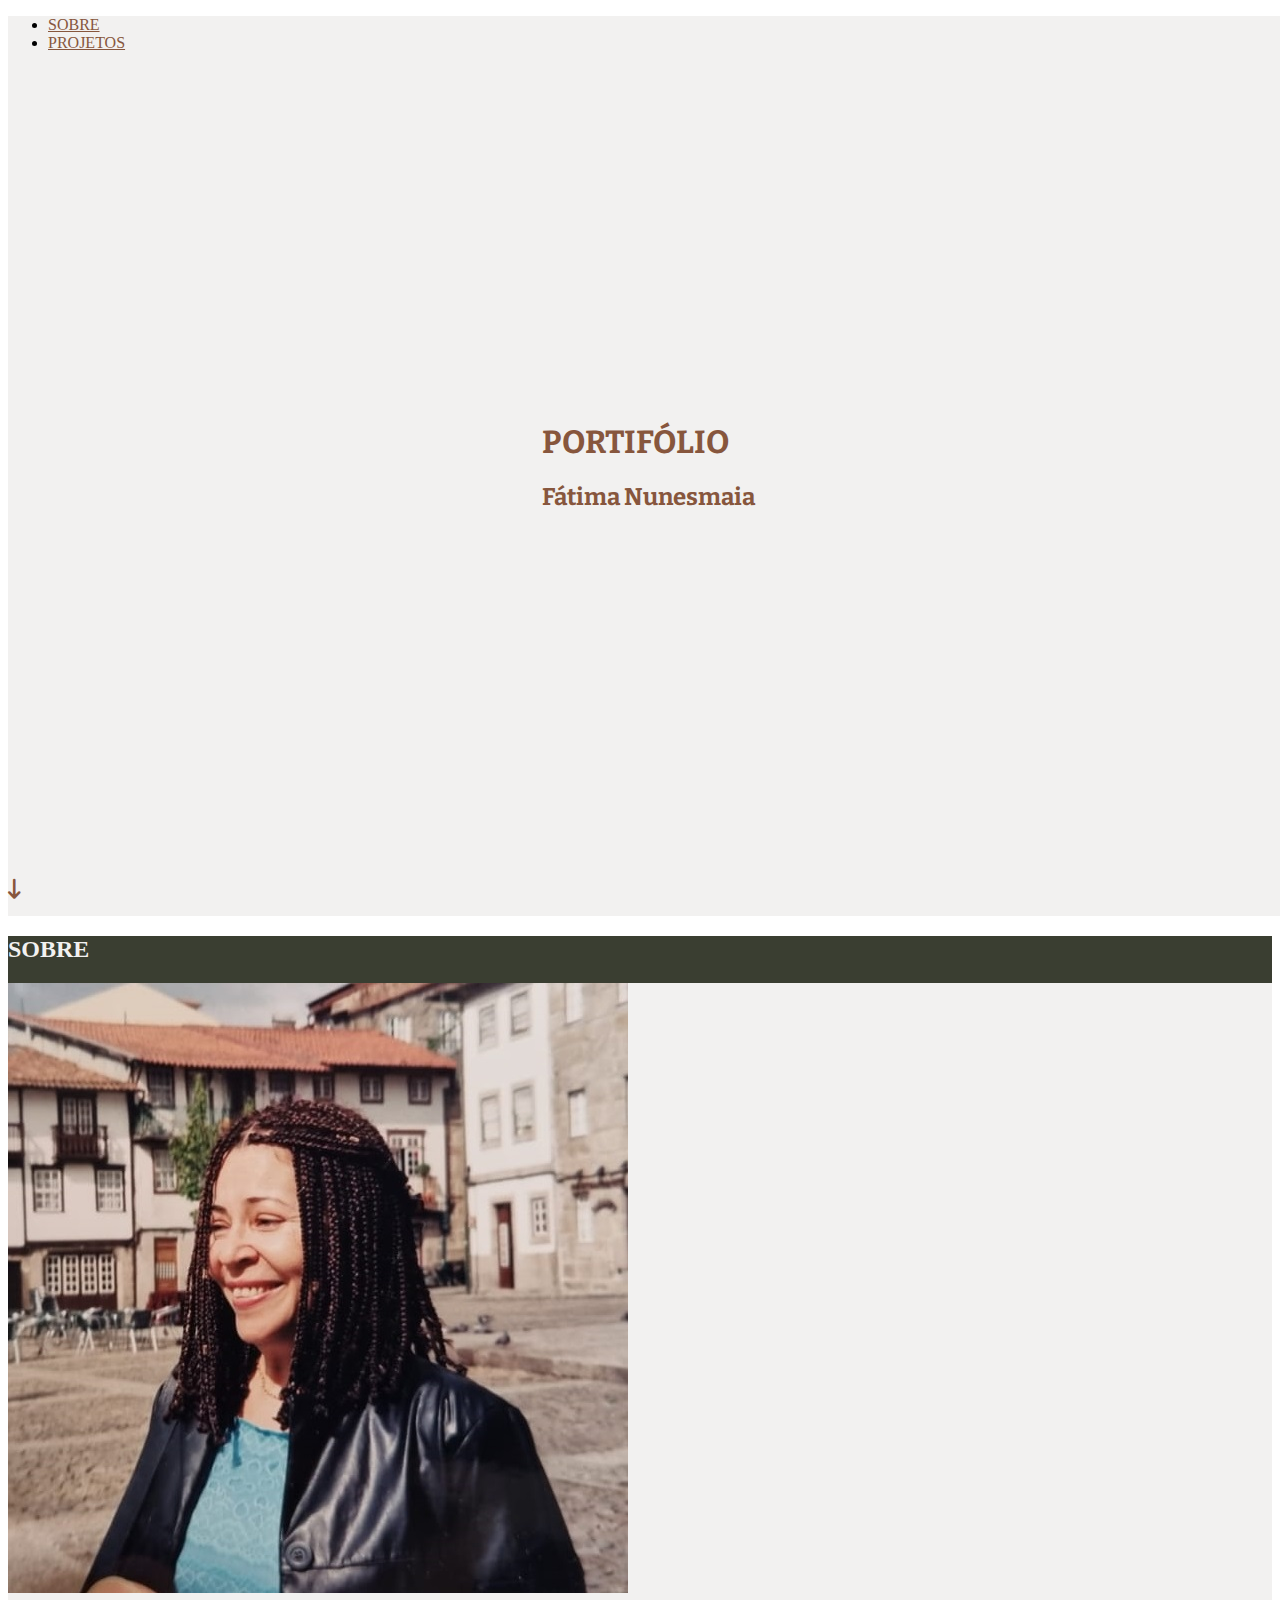
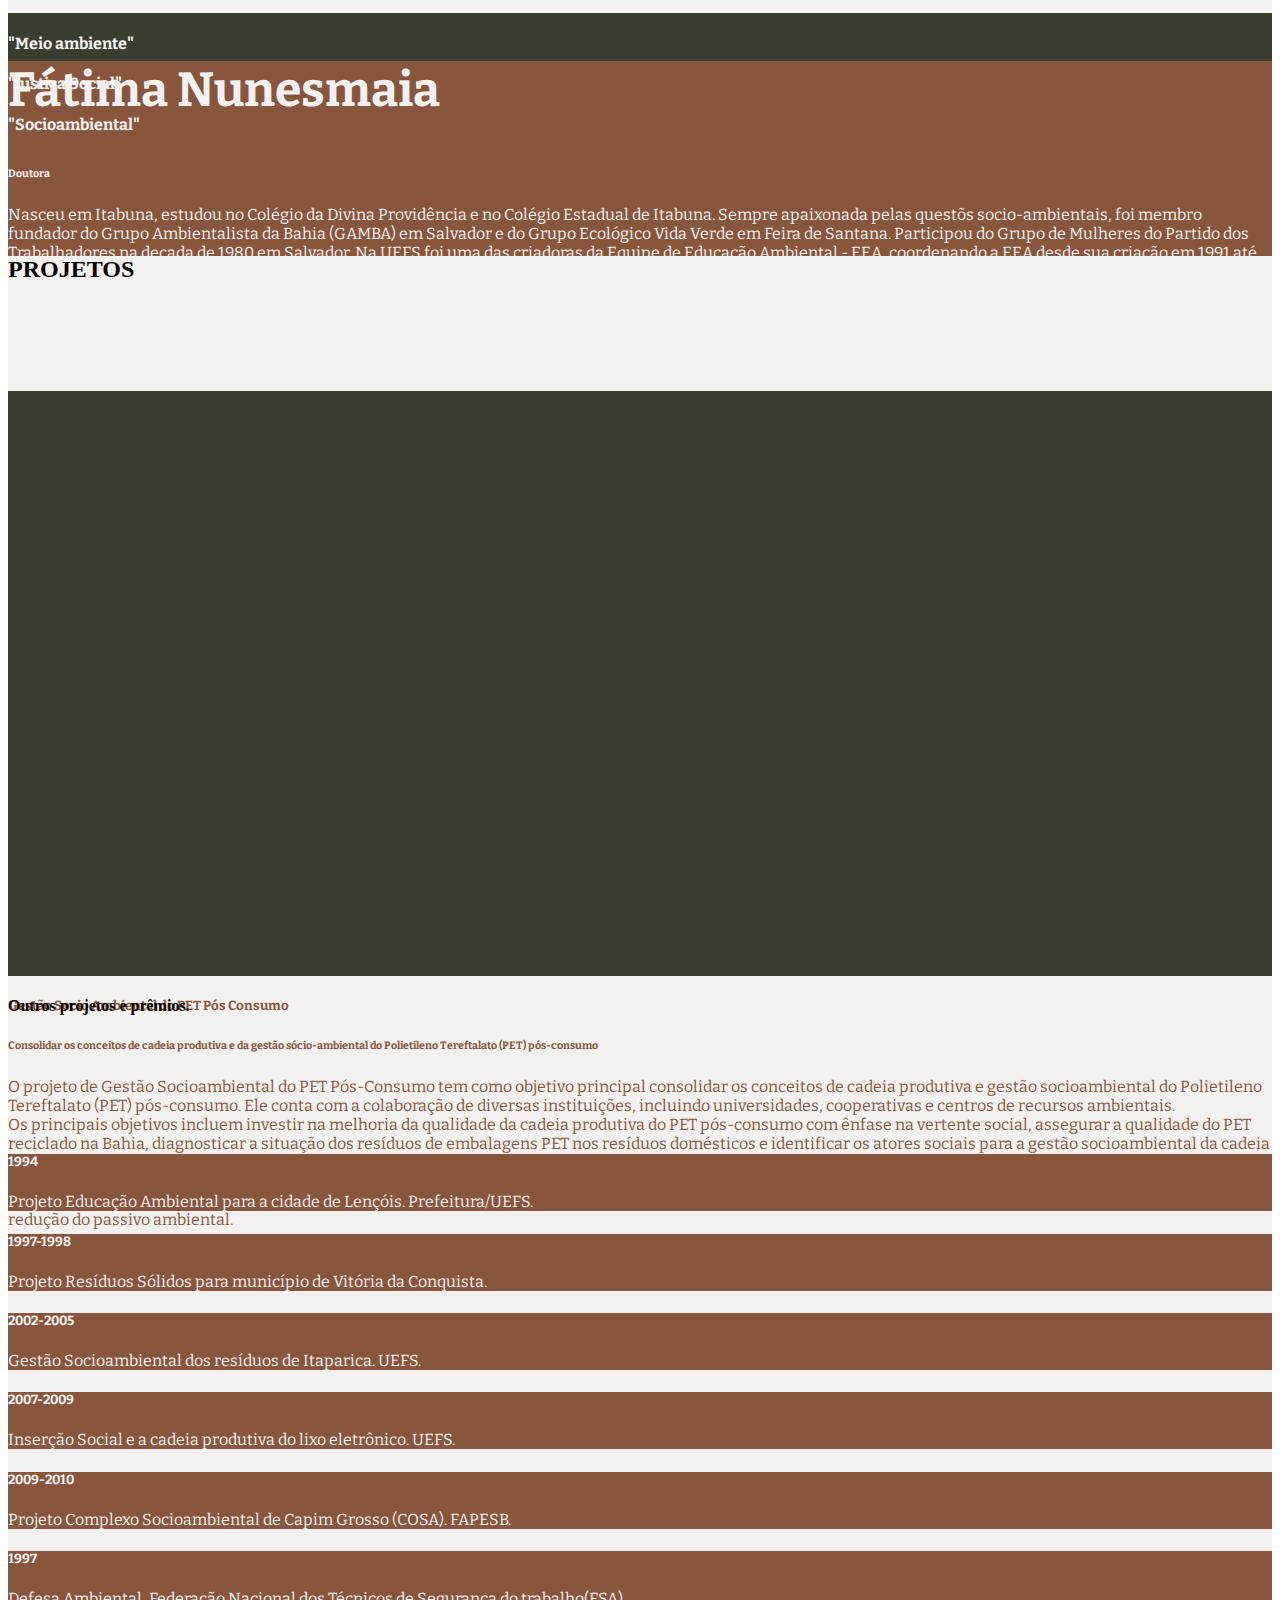
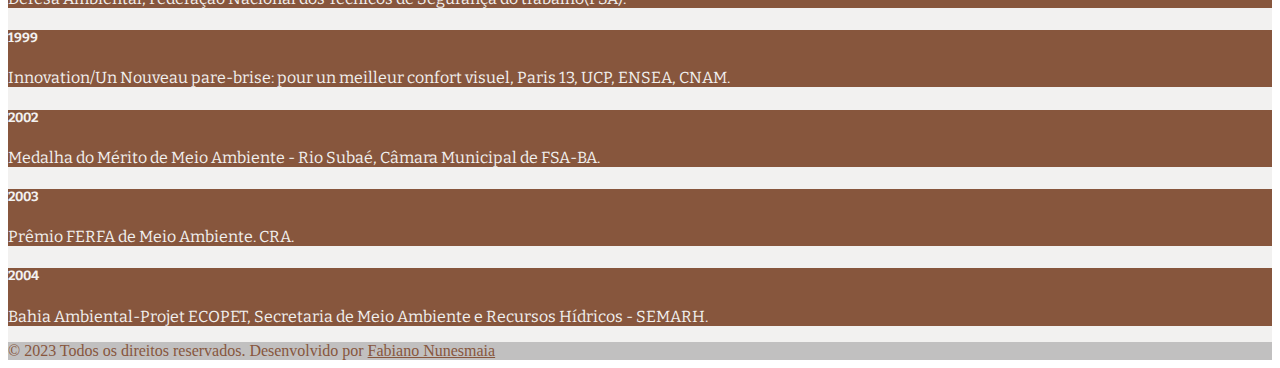
==== commit 2e131f5f: "responsividade em titulo da pagina e imagem" ====
--- a/index.html
+++ b/index.html
@@ -23,12 +23,12 @@
   </div> -->
 
   <!-- First -->
-  <section id="first" style="height: 100vh;" class="section bg-all">
+  <section id="first" style="height: 100vh; width: 100vw;" class="section bg-all">
     <header style="height: 4vh;" class="">
       <!-- Navbar -->
       <nav class="navbar navbar-expand-lg">
-        <div class="container-fluid">
-          <div class="col-12 collapse navbar-collapse" id="navbarExample01">
+        <div class="container">
+          <div class="row col-12 collapse navbar-collapse" id="navbarExample01">
             <ul class=" navbar-nav mx-auto mb-2 mb-lg-0">
               <li class="mx-5 nav-item">
                 <a class="nav-link text-secondary" href="#about">SOBRE</a>
@@ -47,8 +47,8 @@
         style="height: 100%; width: 100%; background-size: cover; background-position: center; filter: brightness(50%); position: absolute; top: 0; left: 0;">
       </div>
       <div style="position: absolute; top: 50%; left: 50%; transform: translate(-50%, -50%);" class="font-new">
-        <h1 style="color: black; font-size: 10rem;" class="text-secondary">PORTIFÓLIO</h1>
-        <h1 style="color: black; font-size: 4rem;" class="text-secondary">Fátima Nunesmaia</h1>
+        <h1 style="color: black;" class="text-secondary">PORTIFÓLIO</h1>
+        <h2 style="color: black;" class="text-secondary">Fátima Nunesmaia</h2>
       </div>
     </div>
 
@@ -61,35 +61,47 @@
   <!-- About -->
   <section style="height: 100vh;" class="bg-primary section" id="about">
 
-    <div style="height: 15vh;" class="d-flex">
+    <div id="sobrediv" style="" class="d-flex">
       <h2 class="m-auto text-primary">SOBRE</h2>
     </div>
 
     <div style="height: 70vh;" class="row col-12 mx-auto">
 
-      <div style="height: 100%;" class="col-6 bg-all d-flex">
-        <div class="m-auto" style="width: 18rem;">
-          <img class="img-redonda card-img-top" src="perfil.fatima.jpg" alt="Card image cap">
-        </div>
-      </div>
-
-      <div style="height: 100%;" class="col-6 bg-secondary d-flex flex-column">
+      <div id="picture" class="col-12 col-sm-6 bg-all d-flex">
+        <div class="my-5 mx-auto m-sm-auto" style="width: 18rem;">
+          <img class="rounded-circle card-img-top" src="perfil.fatima.jpg" alt="Card image cap">
+        </div>
+      </div>
+
+      <div style="height: 100%;" class="col-12 col-sm-6 bg-secondary d-flex flex-column">
         <h3 style="font-size: 3rem;" class="font-new col-10 mx-auto mt-5 mb-1 text-primary">Fátima Nunesmaia</h3>
         <h6 class="font-new col-10 mx-auto my-1 text-primary">Doutora</h6>
         <p class="font-new col-10 mx-auto  my-5 text-primary">
-          Fátima Nunesmaia é uma geóloga e geoquímica graduada pela Universidade Federal da Bahia, que se envolveu em
-          questões socioambientais e participou de grupos ambientalistas na década de 1980. Na UEFS, criou a Equipe de
-          Educação Ambiental e coordenou a Campanha de doação de vidros - Ecopontos em parceria com o Grupo Ecológico
-          Vida Verde. Elaborou e coordenou o projeto do Curso Gestão de Resíduos Sólidos Socialmente Integrada na UFBA,
-          Politécnica. É autora de dois livros e é professora titular aposentada pela UEFS, doutora em Ciências
-          Ambientais pela Université Cergy-Pontoise-França e possui pós-doutorado pela Universidade do Porto - Faculdade
-          de Engenharia, Portugal.
+          Nasceu em Itabuna, estudou no Colégio da Divina Providência e no Colégio Estadual de Itabuna.
+          Sempre apaixonada pelas questõs socio-ambientais, foi membro fundador do Grupo Ambientalista da Bahia (GAMBA)
+          em Salvador e do Grupo Ecológico Vida Verde em Feira de Santana. Participou do Grupo de Mulheres do Partido
+          dos Trabalhadores na decada de 1980 em Salvador.
+          Na UEFS foi uma das criadoras da Equipe de Educação Ambiental - EEA, coordenando a EEA desde sua criação em
+          1991 até 1995. Coordenou a Campanha de doação de vidros- Ecopontos na cidade de Feira de Santana, atividade
+          desenvolvida em parceria com o Grupo Ecológico Vida Verde e a EEA/UEFS (1993- 1994).
+          Elaborou o projeto do Curso Gestão de Resíduos Sólidos Socialmente Integrada - GERSI (UFBA , DHS) ,
+          coordenou em 2003.
+          Fatima Nunesmaia, é Professora Titular , aposentada pela Universidade Estadual de Feira de Santana (UEFS),
+          Doutora em Ciências Ambientais pela Université Cergy-Pontoise- França (UCP, 2001), com Pós-doutorado pela
+          Universidade do Porto - Faculdade de Engenharia (FEUP, 2011), Portugal. Geóloga e Geoquímica pela Universidade
+          Federal da Bahia (UFBA/Geociências).
+
+
+          Autora dos livros:
+          Lixo: Soluções Alternativas -Projeções a partir da experiência UEFS (1997, Ed. UEFS )
+          Gestion de Déchets Urbains Socialement Intégrée : Le Cas Brésil (2012, Ed. paf -presses Academiques
+          francophones).
         </p>
       </div>
 
     </div>
 
-    <div style="height: 15vh;" class="d-flex">
+    <div  style="height: 15vh;" class="d-flex">
       <h4 class="font-new m-auto text-primary">"Meio ambiente"</h4>
       <h4 class="font-new m-auto text-primary">"Justiça Social"</h4>
       <h4 class="font-new m-auto text-primary">"Socioambiental"</h4>
@@ -106,7 +118,7 @@
     <div style="height: 65vh;" class="row col-12">
       <div style="height: 100%;" class="col-5 bg-primary"></div>
       <div style="height: 100%;" class="col-7 d-flex">
-        <div class="col-10 d-flex flex-column text-start m-auto">
+        <div class="col-6 d-flex flex-column text-start m-auto">
           <h5 class="font-new mx-auto text-secondary">Gestão Socio Ambiental do PET Pós Consumo</h5>
           <h6 class="font-new mx-auto text-secondary">Consolidar os conceitos de cadeia produtiva e da
             gestão sócio-ambiental do Polietileno Tereftalato (PET) pós-consumo</h6>
@@ -210,8 +222,7 @@
       <!-- Copyright -->
       <div class="text-center p-3 text-secondary" style="background-color: rgba(0, 0, 0, 0.2);">
         © 2023 Todos os direitos reservados. Desenvolvido por
-        <a class="text-secondary text-decoration-none"
-          href="https://https://www.linkedin.com/in/fabiano-nunesmaia/">Fabiano Nunesmaia</a>
+        <a class="text-secondary text-decoration-none" href="https://https://www.linkedin.com/in/fabiano-nunesmaia/">Fabiano Nunesmaia</a>
       </div>
       <!-- Copyright -->
     </footer>
--- a/index.css
+++ b/index.css
@@ -1,5 +1,5 @@
 .bg-primary {
-    background-color:#3A3E31 !important;
+    background-color: #3A3E31 !important;
 }
 
 .bg-secondary {
@@ -16,4 +16,31 @@
 
 .text-secondary {
     color: #87563D !important;
+}
+
+.font-new {
+    font-family: 'Bitter', serif;
+}
+
+#picture {
+    height: 100%;
+}
+
+@media only screen and (max-width: 600px) {
+
+    h1 {
+        font-size: 60px;
+    }
+
+    h2 {
+        font-size: 30px;
+    }
+
+    #sobrediv {
+        height: 5vh;
+    }
+
+    #picture {
+        height: fit-content;
+    }
 }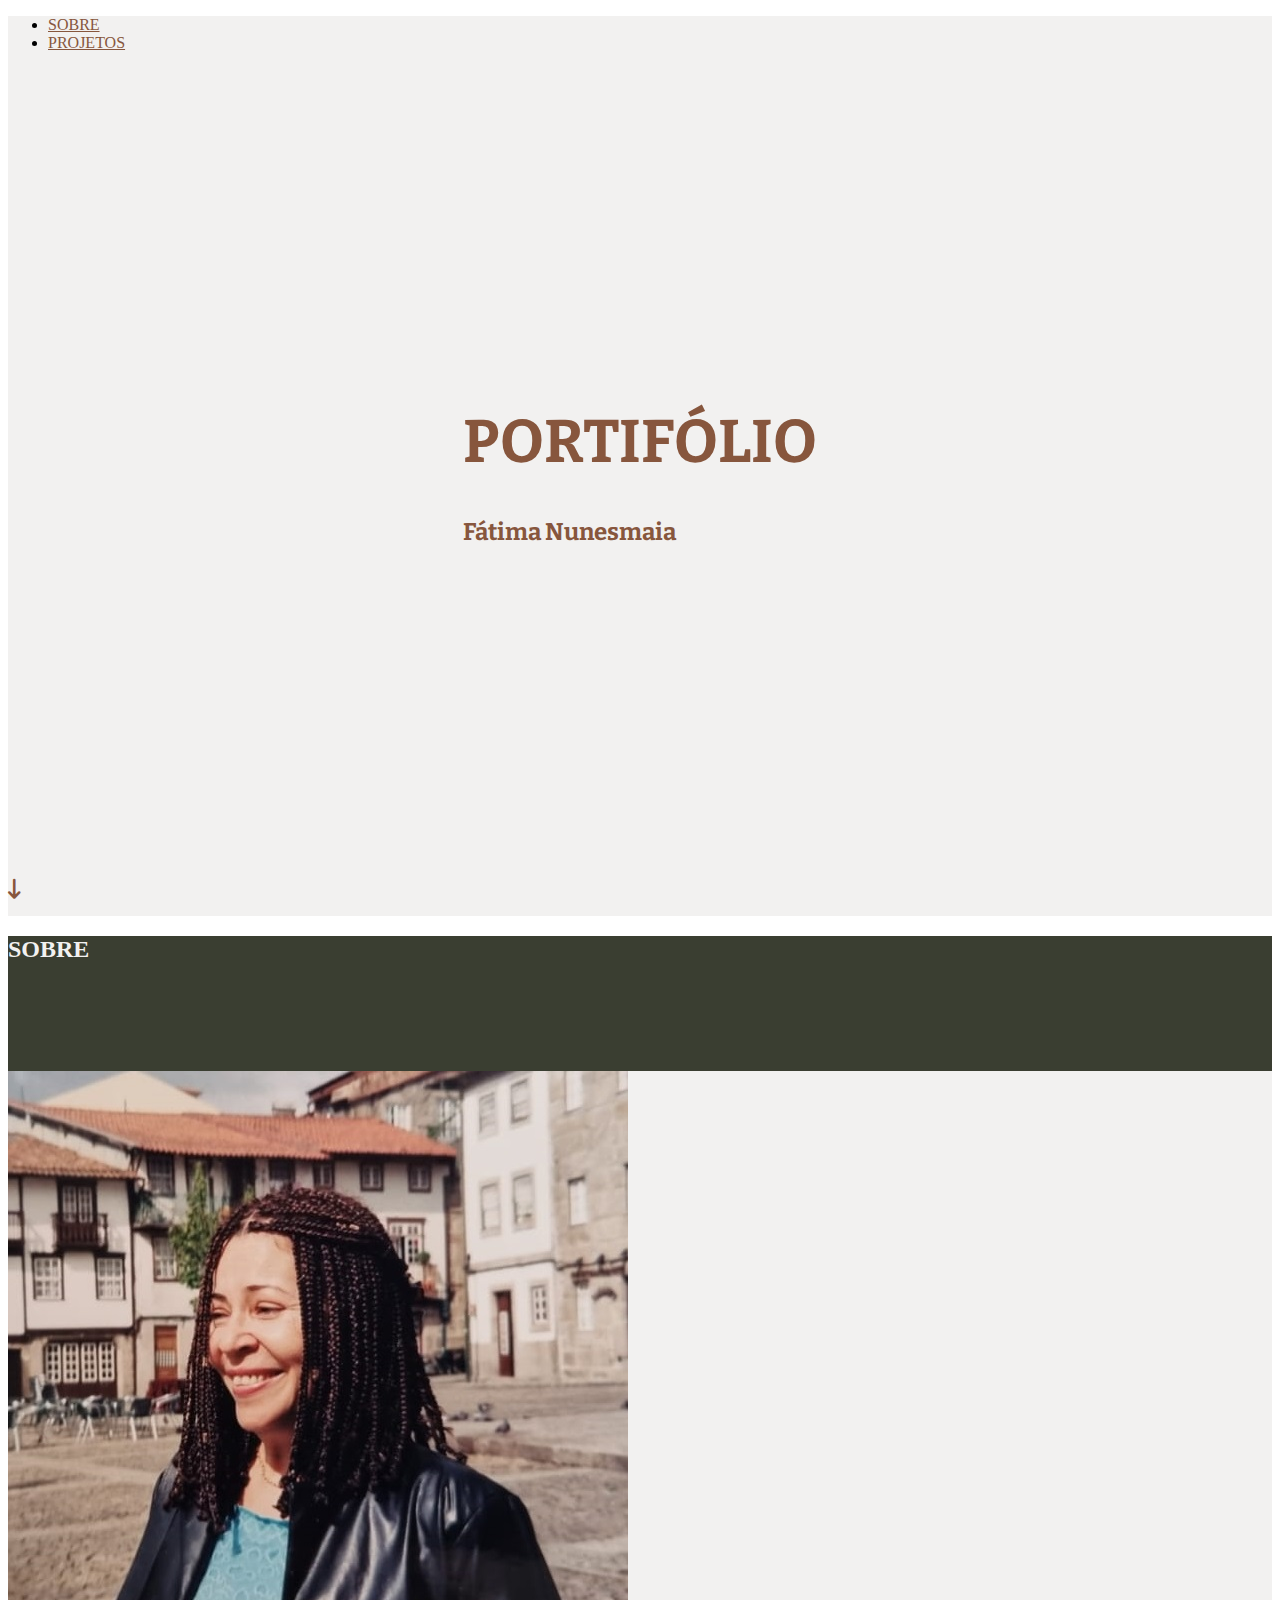
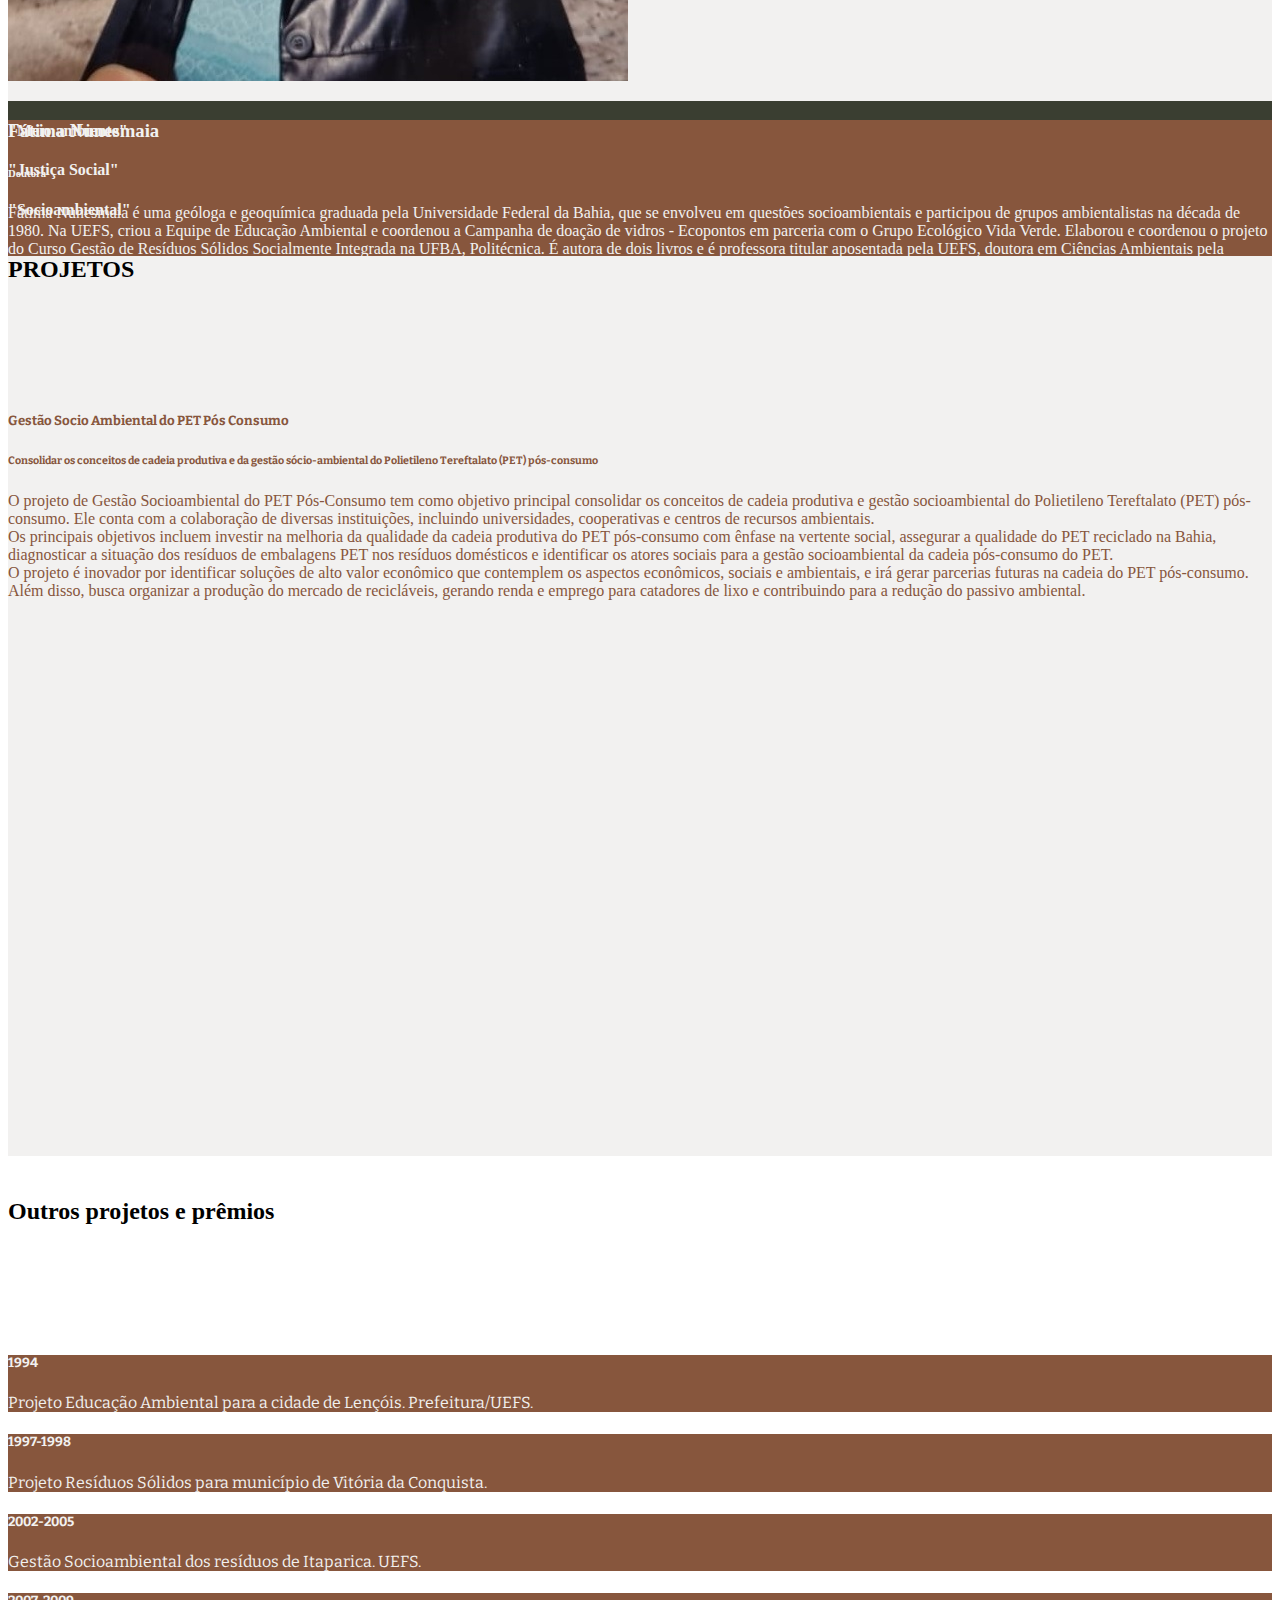
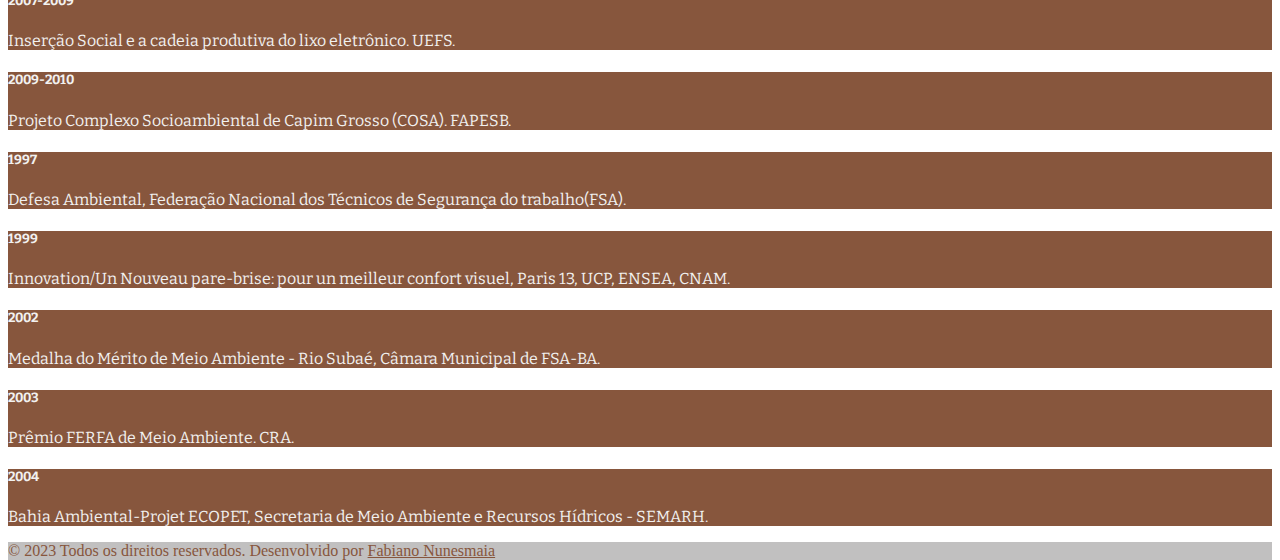
==== commit 793a1443: "responsividade pronta" ====
--- a/index.html
+++ b/index.html
@@ -23,17 +23,17 @@
   </div> -->
 
   <!-- First -->
-  <section id="first" style="height: 100vh; width: 100vw;" class="section bg-all">
+  <section style="height: 100vh;" class="section bg-all">
     <header style="height: 4vh;" class="">
       <!-- Navbar -->
       <nav class="navbar navbar-expand-lg">
         <div class="container">
           <div class="row col-12 collapse navbar-collapse" id="navbarExample01">
-            <ul class=" navbar-nav mx-auto mb-2 mb-lg-0">
-              <li class="mx-5 nav-item">
+            <ul class="navbar-nav mx-auto mb-2 mb-lg-0">
+              <li class="mx-auto nav-item">
                 <a class="nav-link text-secondary" href="#about">SOBRE</a>
               </li>
-              <li class="mx-5 nav-item">
+              <li class="mx-auto nav-item">
                 <a class="nav-link text-secondary" href="#projects">PROJETOS</a>
               </li>
             </ul>
@@ -59,52 +59,41 @@
   </section>
 
   <!-- About -->
-  <section style="height: 100vh;" class="bg-primary section" id="about">
-
-    <div id="sobrediv" style="" class="d-flex">
+  <section  class="bg-primary section" id="about">
+
+    <div id="about-title" class="d-flex">
       <h2 class="m-auto text-primary">SOBRE</h2>
     </div>
 
-    <div style="height: 70vh;" class="row col-12 mx-auto">
-
-      <div id="picture" class="col-12 col-sm-6 bg-all d-flex">
+    <div id="about-size" class="row col-12 mx-auto">
+
+      <div id="picture" class="colusobre bg-all d-flex col-12 col-sm-6">
         <div class="my-5 mx-auto m-sm-auto" style="width: 18rem;">
           <img class="rounded-circle card-img-top" src="perfil.fatima.jpg" alt="Card image cap">
         </div>
       </div>
 
-      <div style="height: 100%;" class="col-12 col-sm-6 bg-secondary d-flex flex-column">
-        <h3 style="font-size: 3rem;" class="font-new col-10 mx-auto mt-5 mb-1 text-primary">Fátima Nunesmaia</h3>
-        <h6 class="font-new col-10 mx-auto my-1 text-primary">Doutora</h6>
-        <p class="font-new col-10 mx-auto  my-5 text-primary">
-          Nasceu em Itabuna, estudou no Colégio da Divina Providência e no Colégio Estadual de Itabuna.
-          Sempre apaixonada pelas questõs socio-ambientais, foi membro fundador do Grupo Ambientalista da Bahia (GAMBA)
-          em Salvador e do Grupo Ecológico Vida Verde em Feira de Santana. Participou do Grupo de Mulheres do Partido
-          dos Trabalhadores na decada de 1980 em Salvador.
-          Na UEFS foi uma das criadoras da Equipe de Educação Ambiental - EEA, coordenando a EEA desde sua criação em
-          1991 até 1995. Coordenou a Campanha de doação de vidros- Ecopontos na cidade de Feira de Santana, atividade
-          desenvolvida em parceria com o Grupo Ecológico Vida Verde e a EEA/UEFS (1993- 1994).
-          Elaborou o projeto do Curso Gestão de Resíduos Sólidos Socialmente Integrada - GERSI (UFBA , DHS) ,
-          coordenou em 2003.
-          Fatima Nunesmaia, é Professora Titular , aposentada pela Universidade Estadual de Feira de Santana (UEFS),
-          Doutora em Ciências Ambientais pela Université Cergy-Pontoise- França (UCP, 2001), com Pós-doutorado pela
-          Universidade do Porto - Faculdade de Engenharia (FEUP, 2011), Portugal. Geóloga e Geoquímica pela Universidade
-          Federal da Bahia (UFBA/Geociências).
-
-
-          Autora dos livros:
-          Lixo: Soluções Alternativas -Projeções a partir da experiência UEFS (1997, Ed. UEFS )
-          Gestion de Déchets Urbains Socialement Intégrée : Le Cas Brésil (2012, Ed. paf -presses Academiques
-          francophones).
+      <div class="colusobre bg-secondary d-flex flex-column col-12 col-sm-6">
+        <h3 style="" class="col-10 mx-auto mt-5 mb-1 text-primary">Fátima Nunesmaia</h3>
+        <h6 class="col-10 mx-auto my-1 text-primary">Doutora</h6>
+        <p class="text-center ps-2 col-12 my-5 text-primary">
+          Fátima Nunesmaia é uma geóloga e geoquímica graduada pela Universidade Federal da Bahia, que se envolveu em
+          questões socioambientais e participou de grupos ambientalistas na década de 1980. Na UEFS, criou a Equipe de
+          Educação Ambiental e coordenou a Campanha de doação de vidros - Ecopontos em parceria com o Grupo Ecológico
+          Vida Verde. Elaborou e coordenou o projeto do Curso Gestão de Resíduos Sólidos Socialmente Integrada na UFBA,
+          Politécnica. É autora de dois livros e é professora titular aposentada pela UEFS, doutora em Ciências
+          Ambientais pela Université Cergy-Pontoise-França e possui pós-doutorado pela Universidade do Porto - Faculdade
+          de Engenharia, Portugal.
         </p>
       </div>
 
     </div>
 
-    <div  style="height: 15vh;" class="d-flex">
-      <h4 class="font-new m-auto text-primary">"Meio ambiente"</h4>
-      <h4 class="font-new m-auto text-primary">"Justiça Social"</h4>
-      <h4 class="font-new m-auto text-primary">"Socioambiental"</h4>
+    <div id="about-title" class="mx-auto d-flex">
+      <!-- 10vh para mobile -->
+      <h4 class="m-auto text-primary">"Meio ambiente"</h4>
+      <h4 class="m-auto text-primary">"Justiça Social"</h4>
+      <h4 class="m-auto text-primary">"Socioambiental"</h4>
     </div>
   </section>
 
@@ -115,14 +104,17 @@
     </div>
 
     <!-- Big project -->
-    <div style="height: 65vh;" class="row col-12">
-      <div style="height: 100%;" class="col-5 bg-primary"></div>
-      <div style="height: 100%;" class="col-7 d-flex">
-        <div class="col-6 d-flex flex-column text-start m-auto">
+    <!-- sem altura nenhuma -->
+    <div id="project-page" class="row col-12">
+      <!-- col-2 mobile -->
+      <div  class="col-2 col-sm-5 bg-primary"></div>
+      <!-- col-10 mobile -->
+      <div  class="col-10 col-sm-7 d-flex">
+        <div class="col-10 d-flex flex-column text-start m-auto">
           <h5 class="font-new mx-auto text-secondary">Gestão Socio Ambiental do PET Pós Consumo</h5>
           <h6 class="font-new mx-auto text-secondary">Consolidar os conceitos de cadeia produtiva e da
             gestão sócio-ambiental do Polietileno Tereftalato (PET) pós-consumo</h6>
-          <p class="my-5 font-new mx-auto text-secondary">
+          <p class="mt-5 text-center text-secondary">
             O projeto de Gestão Socioambiental do PET Pós-Consumo tem como objetivo principal consolidar os conceitos de
             cadeia produtiva e gestão socioambiental do Polietileno Tereftalato (PET) pós-consumo. Ele conta com a
             colaboração de diversas instituições, incluindo universidades, cooperativas e centros de recursos
@@ -141,74 +133,75 @@
         </div>
       </div>
     </div>
-
-    <div style="height: 15vh;" class="text-center d-flex">
-      <h4 class="m-auto text-dark">Outros projetos e prêmios.</h4>
+    <!-- sem altura em mobile -->
+    <div style="height: 15vh;" class="mt-5 text-center d-flex">
+      <h2 class="m-auto text-dark">Outros projetos e prêmios</h2>
     </div>
 
     <!-- Cards -->
-    <div class="text-center row col-12 py-5 mx-auto">
-      <div class="m-4 col-2 bg-secondary card">
+    <!-- pe-4 para mobile e sem mx-auto -->
+    <div class="text-center row col-12 py-5 mx-auto card-marg">
+      <div id="card-marg" class=" col-10 col-sm-5 col-lg-1 bg-secondary card">
         <div class="card-body">
           <h5 class="font-new card-title text-primary">1994</h5>
           <p class="font-new card-text text-primary">Projeto Educação Ambiental para a cidade de Lençóis.
             Prefeitura/UEFS.</p>
         </div>
       </div>
-      <div class="m-4 col-2 bg-secondary card">
+      <div id="card-marg" class="col-10 col-sm-5 col-lg-1 bg-secondary card">
         <div class="card-body">
           <h5 class="font-new card-title text-primary">1997-1998</h5>
           <p class="font-new card-text text-primary">Projeto Resíduos Sólidos para município de Vitória da Conquista.
           </p>
         </div>
       </div>
-      <div class="m-4 col-2 bg-secondary card">
+      <div id="card-marg" class="col-10 col-sm-5 col-lg-1 bg-secondary card">
         <div class="card-body">
           <h5 class="font-new card-title text-primary">2002-2005</h5>
           <p class="font-new card-text text-primary">Gestão Socioambiental dos resíduos de Itaparica. UEFS.</p>
         </div>
       </div>
-      <div class="m-4 col-2 bg-secondary card">
+      <div id="card-marg" class="col-10 col-sm-5 col-lg-1 bg-secondary card">
         <div class="card-body">
           <h5 class="font-new card-title text-primary">2007-2009</h5>
           <p class="font-new card-text text-primary">Inserção Social e a cadeia produtiva do lixo eletrônico. UEFS.</p>
         </div>
       </div>
-      <div class="m-4 col-2 bg-secondary card">
+      <div id="card-marg" class="col-10 col-sm-5 col-lg-1 bg-secondary card">
         <div class="card-body">
           <h5 class="font-new card-title text-primary">2009-2010</h5>
           <p class="font-new card-text text-primary">Projeto Complexo Socioambiental de Capim Grosso (COSA). FAPESB.</p>
         </div>
       </div>
       <!-- PREMIAÇÕES -->
-      <div class="m-4 col-2 bg-secondary card">
+      <div id="card-marg" class="col-10 col-sm-5 col-lg-1 bg-secondary card">
         <div class="card-body">
           <h5 class="font-new card-title text-primary">1997</h5>
           <p class="font-new card-text text-primary">Defesa Ambiental, Federação Nacional dos Técnicos de Segurança do
             trabalho(FSA).</p>
         </div>
       </div>
-      <div class="m-4 col-2 bg-secondary card">
+      <div id="card-marg" class="col-10 col-sm-5 col-lg-1 bg-secondary card">
         <div class="card-body">
           <h5 class="font-new card-title text-primary">1999</h5>
           <p class="font-new card-text text-primary">Innovation/Un Nouveau pare-brise: pour un meilleur confort visuel,
             Paris 13, UCP, ENSEA, CNAM.</p>
         </div>
       </div>
-      <div class="m-4 col-2 bg-secondary card">
+      <div id="card-marg" class="col-10 col-sm-5 col-lg-1 bg-secondary card">
         <div class="card-body">
           <h5 class="font-new card-title text-primary">2002</h5>
           <p class="font-new card-text text-primary">Medalha do Mérito de Meio Ambiente - Rio Subaé, Câmara Municipal de
             FSA-BA.</p>
         </div>
       </div>
-      <div class="m-4 col-2 bg-secondary card">
+      <div id="card-marg" class="col-10 col-sm-5 col-lg-1 bg-secondary card">
         <div class="card-body">
           <h5 class="font-new card-title text-primary">2003</h5>
           <p class="font-new card-text text-primary">Prêmio FERFA de Meio Ambiente. CRA.</p>
         </div>
       </div>
-      <div class="m-4 col-2 bg-secondary card">
+      <div id="card-marg" class="col-10 col-sm-5 col-lg-1 bg-secondary card">
         <div class="card-body">
           <h5 class="font-new card-title text-primary">2004</h5>
           <p class="font-new card-text text-primary">Bahia Ambiental-Projet ECOPET, Secretaria de Meio Ambiente e
@@ -222,7 +215,8 @@
       <!-- Copyright -->
       <div class="text-center p-3 text-secondary" style="background-color: rgba(0, 0, 0, 0.2);">
         © 2023 Todos os direitos reservados. Desenvolvido por
-        <a class="text-secondary text-decoration-none" href="https://https://www.linkedin.com/in/fabiano-nunesmaia/">Fabiano Nunesmaia</a>
+        <a class="text-secondary text-decoration-none"
+          href="https://https://www.linkedin.com/in/fabiano-nunesmaia/">Fabiano Nunesmaia</a>
       </div>
       <!-- Copyright -->
     </footer>
--- a/index.css
+++ b/index.css
@@ -1,3 +1,5 @@
+
+
 .bg-primary {
     background-color: #3A3E31 !important;
 }
@@ -26,6 +28,33 @@
     height: 100%;
 }
 
+h1 {
+    font-size: 100px;
+}
+
+.section {
+    height: 100vh;
+}
+
+#about-size {
+    height: 70vh;
+}
+
+#about-title {
+    height: 15vh;
+}
+
+#project-page {
+    height: 85vh;
+}
+
+#card-marg {
+    margin: auto;
+}
+
+
+
+
 @media only screen and (max-width: 600px) {
 
     h1 {
@@ -36,11 +65,47 @@
         font-size: 30px;
     }
 
-    #sobrediv {
+    #picture {
+        height: fit-content;
+    }
+
+    h3 {
+        font-size: 25px;
+    }
+
+    h4 {
+        font-size: 15px;
+    }
+
+    #about-title {
         height: 5vh;
     }
 
-    #picture {
-        height: fit-content;
+    #about-size {
+        height:auto
     }
+   
+    #project-page {
+        height: auto;
+    }
+
+   #projects{
+    height: auto;
+   }
+
+   .section {
+    height: auto;
+   }
+
+   #card-marg {
+    margin-bottom: 50px;
+   }
+}
+
+@media screen and (orientation: landscape) {
+    h1 {
+        font-size: 60px;
+    }
+    
+    
 }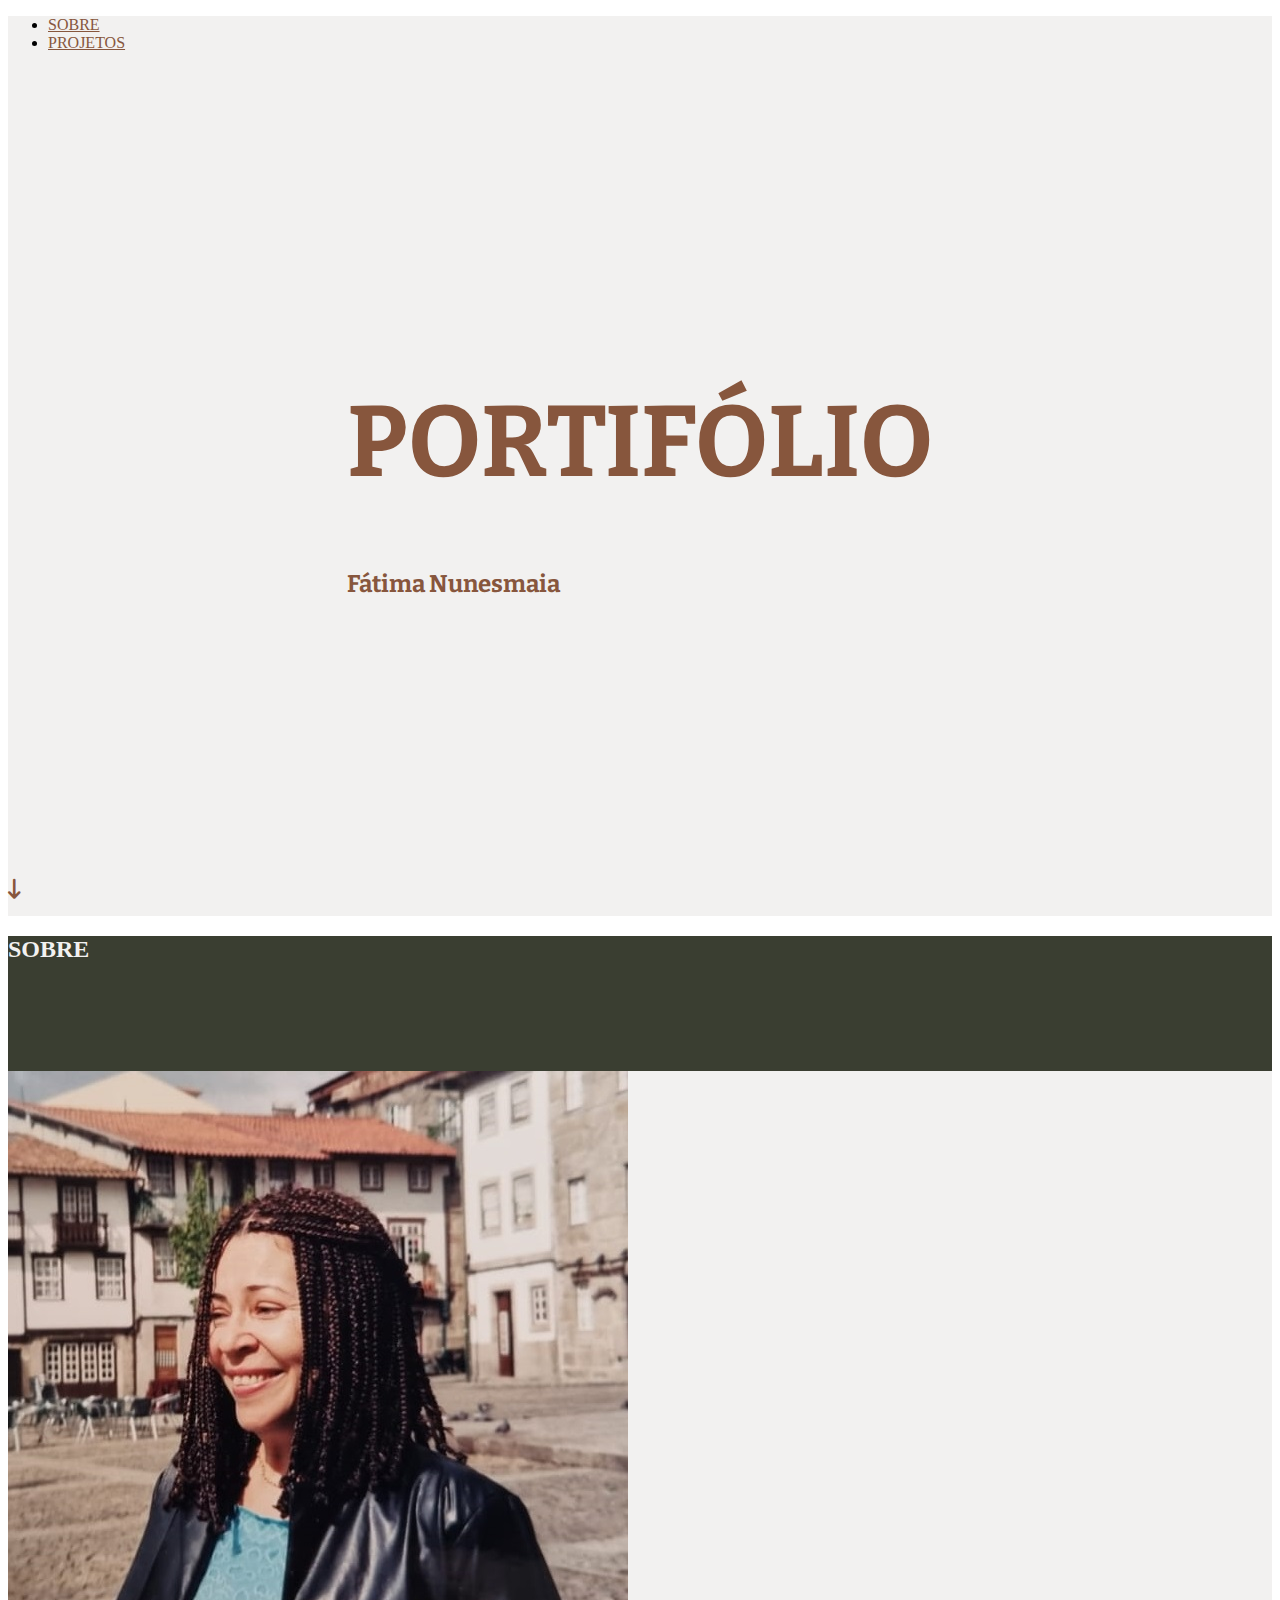
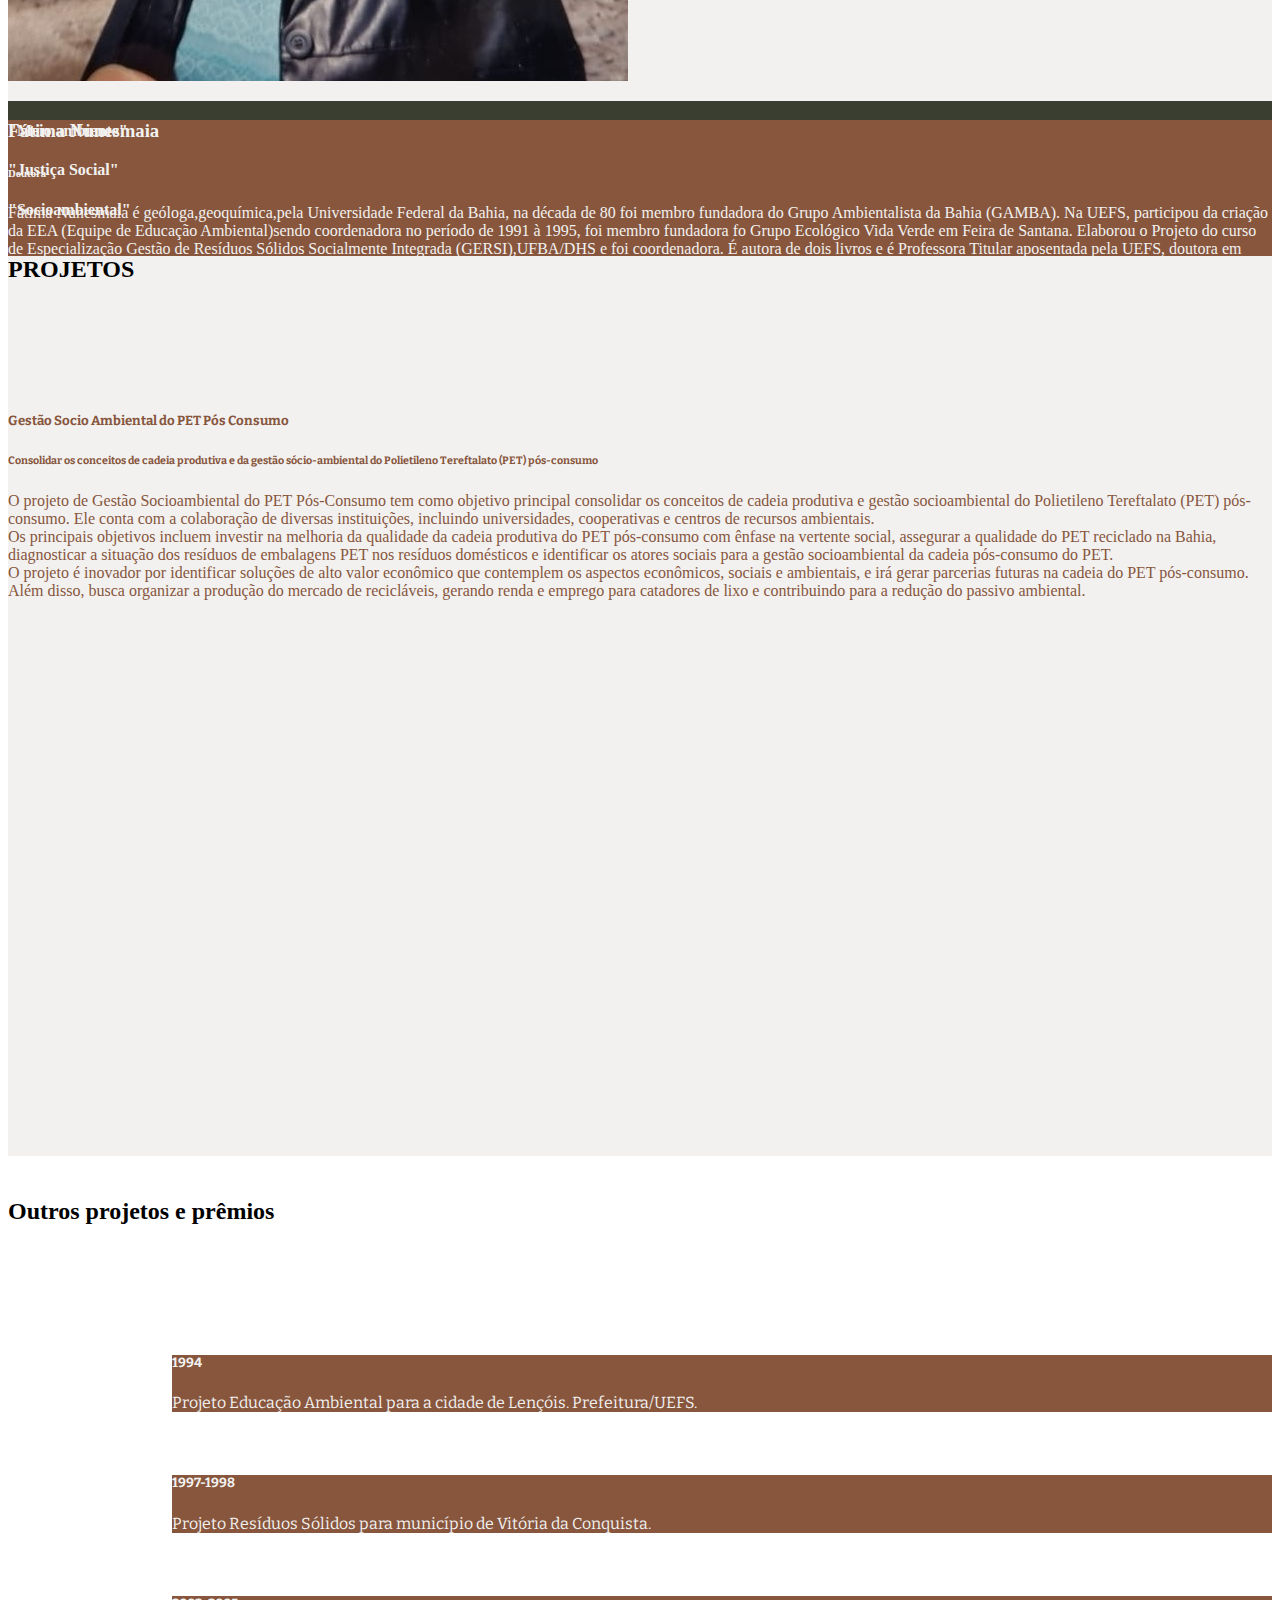
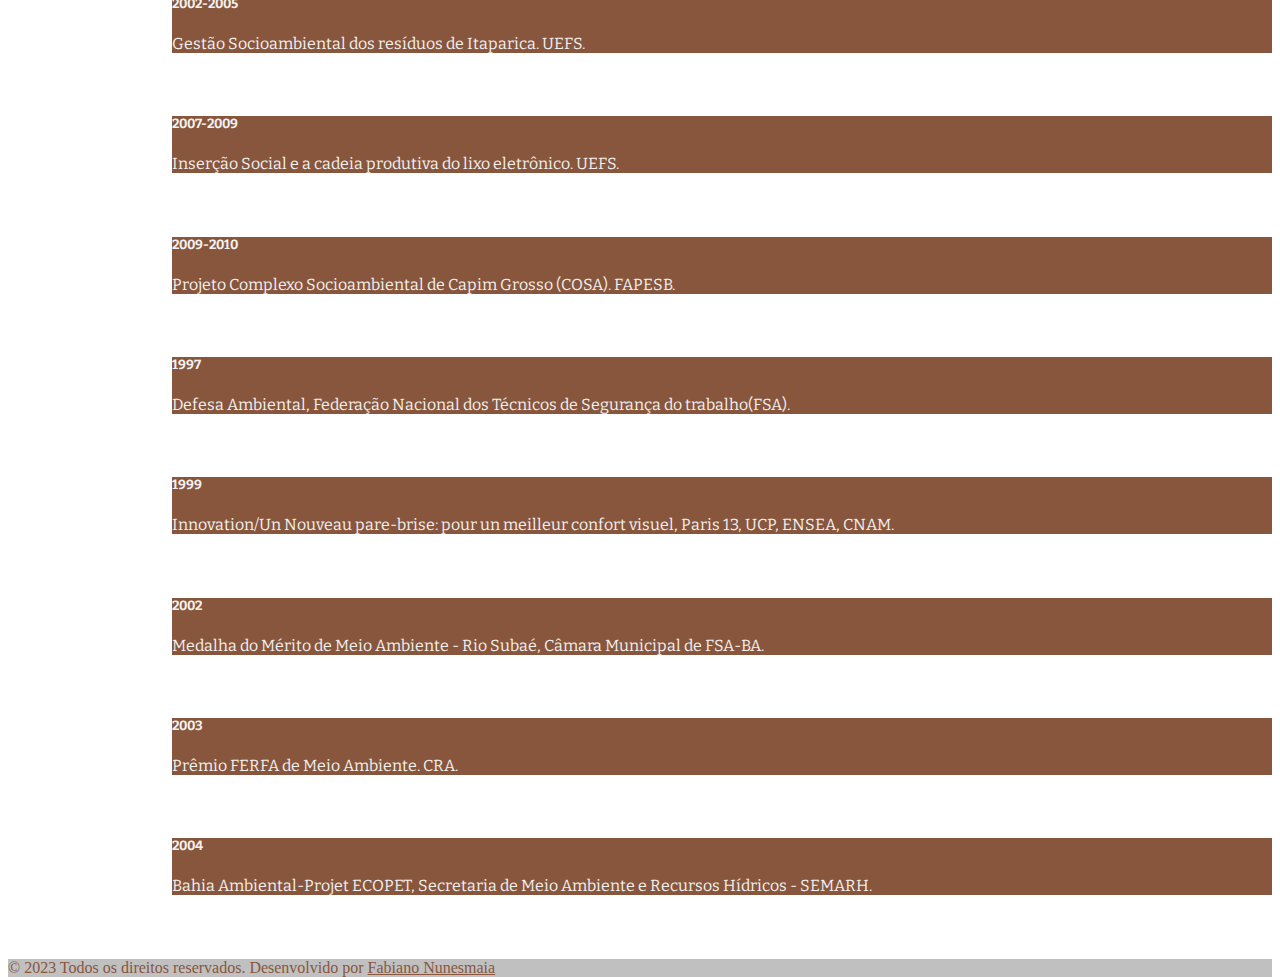
==== commit 41f8ca70: "melhora" ====
--- a/index.html
+++ b/index.html
@@ -77,11 +77,12 @@
         <h3 style="" class="col-10 mx-auto mt-5 mb-1 text-primary">Fátima Nunesmaia</h3>
         <h6 class="col-10 mx-auto my-1 text-primary">Doutora</h6>
         <p class="text-center ps-2 col-12 my-5 text-primary">
-          Fátima Nunesmaia é uma geóloga e geoquímica graduada pela Universidade Federal da Bahia, que se envolveu em
-          questões socioambientais e participou de grupos ambientalistas na década de 1980. Na UEFS, criou a Equipe de
-          Educação Ambiental e coordenou a Campanha de doação de vidros - Ecopontos em parceria com o Grupo Ecológico
-          Vida Verde. Elaborou e coordenou o projeto do Curso Gestão de Resíduos Sólidos Socialmente Integrada na UFBA,
-          Politécnica. É autora de dois livros e é professora titular aposentada pela UEFS, doutora em Ciências
+          Fátima Nunesmaia é geóloga,geoquímica,pela Universidade Federal da Bahia, 
+          na década de 80 foi membro fundadora do Grupo Ambientalista da Bahia (GAMBA). Na UEFS, participou da criação da EEA (Equipe de
+          Educação Ambiental)sendo coordenadora no período de 1991 à 1995, foi membro fundadora fo Grupo Ecológico Vida Verde em Feira de Santana. Elaborou o Projeto do curso de 
+          Especialização Gestão de Resíduos Sólidos Socialmente Integrada (GERSI),UFBA/DHS e foi coordenadora.   
+         
+          É autora de dois livros e é Professora Titular aposentada pela UEFS, doutora em Ciências
           Ambientais pela Université Cergy-Pontoise-França e possui pós-doutorado pela Universidade do Porto - Faculdade
           de Engenharia, Portugal.
         </p>
@@ -141,67 +142,67 @@
     <!-- Cards -->
     <!-- pe-4 para mobile e sem mx-auto -->
     <div class="text-center row col-12 py-5 mx-auto card-marg">
-      <div id="card-marg" class=" col-10 col-sm-5 col-lg-1 bg-secondary card">
+      <div id="card-marg" class=" col-10 col-sm-2 bg-secondary card">
         <div class="card-body">
           <h5 class="font-new card-title text-primary">1994</h5>
           <p class="font-new card-text text-primary">Projeto Educação Ambiental para a cidade de Lençóis.
             Prefeitura/UEFS.</p>
         </div>
       </div>
-      <div id="card-marg" class="col-10 col-sm-5 col-lg-1 bg-secondary card">
+      <div id="card-marg" class="col-10 col-sm-2  bg-secondary card">
         <div class="card-body">
           <h5 class="font-new card-title text-primary">1997-1998</h5>
           <p class="font-new card-text text-primary">Projeto Resíduos Sólidos para município de Vitória da Conquista.
           </p>
         </div>
       </div>
-      <div id="card-marg" class="col-10 col-sm-5 col-lg-1 bg-secondary card">
+      <div id="card-marg" class="col-10 col-sm-2  bg-secondary card">
         <div class="card-body">
           <h5 class="font-new card-title text-primary">2002-2005</h5>
           <p class="font-new card-text text-primary">Gestão Socioambiental dos resíduos de Itaparica. UEFS.</p>
         </div>
       </div>
-      <div id="card-marg" class="col-10 col-sm-5 col-lg-1 bg-secondary card">
+      <div id="card-marg" class="col-10 col-sm-2  bg-secondary card">
         <div class="card-body">
           <h5 class="font-new card-title text-primary">2007-2009</h5>
           <p class="font-new card-text text-primary">Inserção Social e a cadeia produtiva do lixo eletrônico. UEFS.</p>
         </div>
       </div>
-      <div id="card-marg" class="col-10 col-sm-5 col-lg-1 bg-secondary card">
+      <div id="card-marg" class="col-10 col-sm-2  bg-secondary card">
         <div class="card-body">
           <h5 class="font-new card-title text-primary">2009-2010</h5>
           <p class="font-new card-text text-primary">Projeto Complexo Socioambiental de Capim Grosso (COSA). FAPESB.</p>
         </div>
       </div>
       <!-- PREMIAÇÕES -->
-      <div id="card-marg" class="col-10 col-sm-5 col-lg-1 bg-secondary card">
+      <div id="card-marg" class="col-10 col-sm-2  bg-secondary card">
         <div class="card-body">
           <h5 class="font-new card-title text-primary">1997</h5>
           <p class="font-new card-text text-primary">Defesa Ambiental, Federação Nacional dos Técnicos de Segurança do
             trabalho(FSA).</p>
         </div>
       </div>
-      <div id="card-marg" class="col-10 col-sm-5 col-lg-1 bg-secondary card">
+      <div id="card-marg" class="col-10 col-sm-2  bg-secondary card">
         <div class="card-body">
           <h5 class="font-new card-title text-primary">1999</h5>
           <p class="font-new card-text text-primary">Innovation/Un Nouveau pare-brise: pour un meilleur confort visuel,
             Paris 13, UCP, ENSEA, CNAM.</p>
         </div>
       </div>
-      <div id="card-marg" class="col-10 col-sm-5 col-lg-1 bg-secondary card">
+      <div id="card-marg" class="col-10 col-sm-2  bg-secondary card">
         <div class="card-body">
           <h5 class="font-new card-title text-primary">2002</h5>
           <p class="font-new card-text text-primary">Medalha do Mérito de Meio Ambiente - Rio Subaé, Câmara Municipal de
             FSA-BA.</p>
         </div>
       </div>
-      <div id="card-marg" class="col-10 col-sm-5 col-lg-1 bg-secondary card">
+      <div id="card-marg" class="col-10 col-sm-2  bg-secondary card">
         <div class="card-body">
           <h5 class="font-new card-title text-primary">2003</h5>
           <p class="font-new card-text text-primary">Prêmio FERFA de Meio Ambiente. CRA.</p>
         </div>
       </div>
-      <div id="card-marg" class="col-10 col-sm-5 col-lg-1 bg-secondary card">
+      <div id="card-marg" class="col-10 col-sm-2  bg-secondary card">
         <div class="card-body">
           <h5 class="font-new card-title text-primary">2004</h5>
           <p class="font-new card-text text-primary">Bahia Ambiental-Projet ECOPET, Secretaria de Meio Ambiente e
--- a/index.css
+++ b/index.css
@@ -49,7 +49,8 @@
 }
 
 #card-marg {
-    margin: auto;
+    margin-left: 13%;
+    margin-bottom: 5%;
 }
 
 
@@ -99,13 +100,8 @@
 
    #card-marg {
     margin-bottom: 50px;
+    margin-left: 8%;
+   
    }
 }
 
-@media screen and (orientation: landscape) {
-    h1 {
-        font-size: 60px;
-    }
-    
-    
-}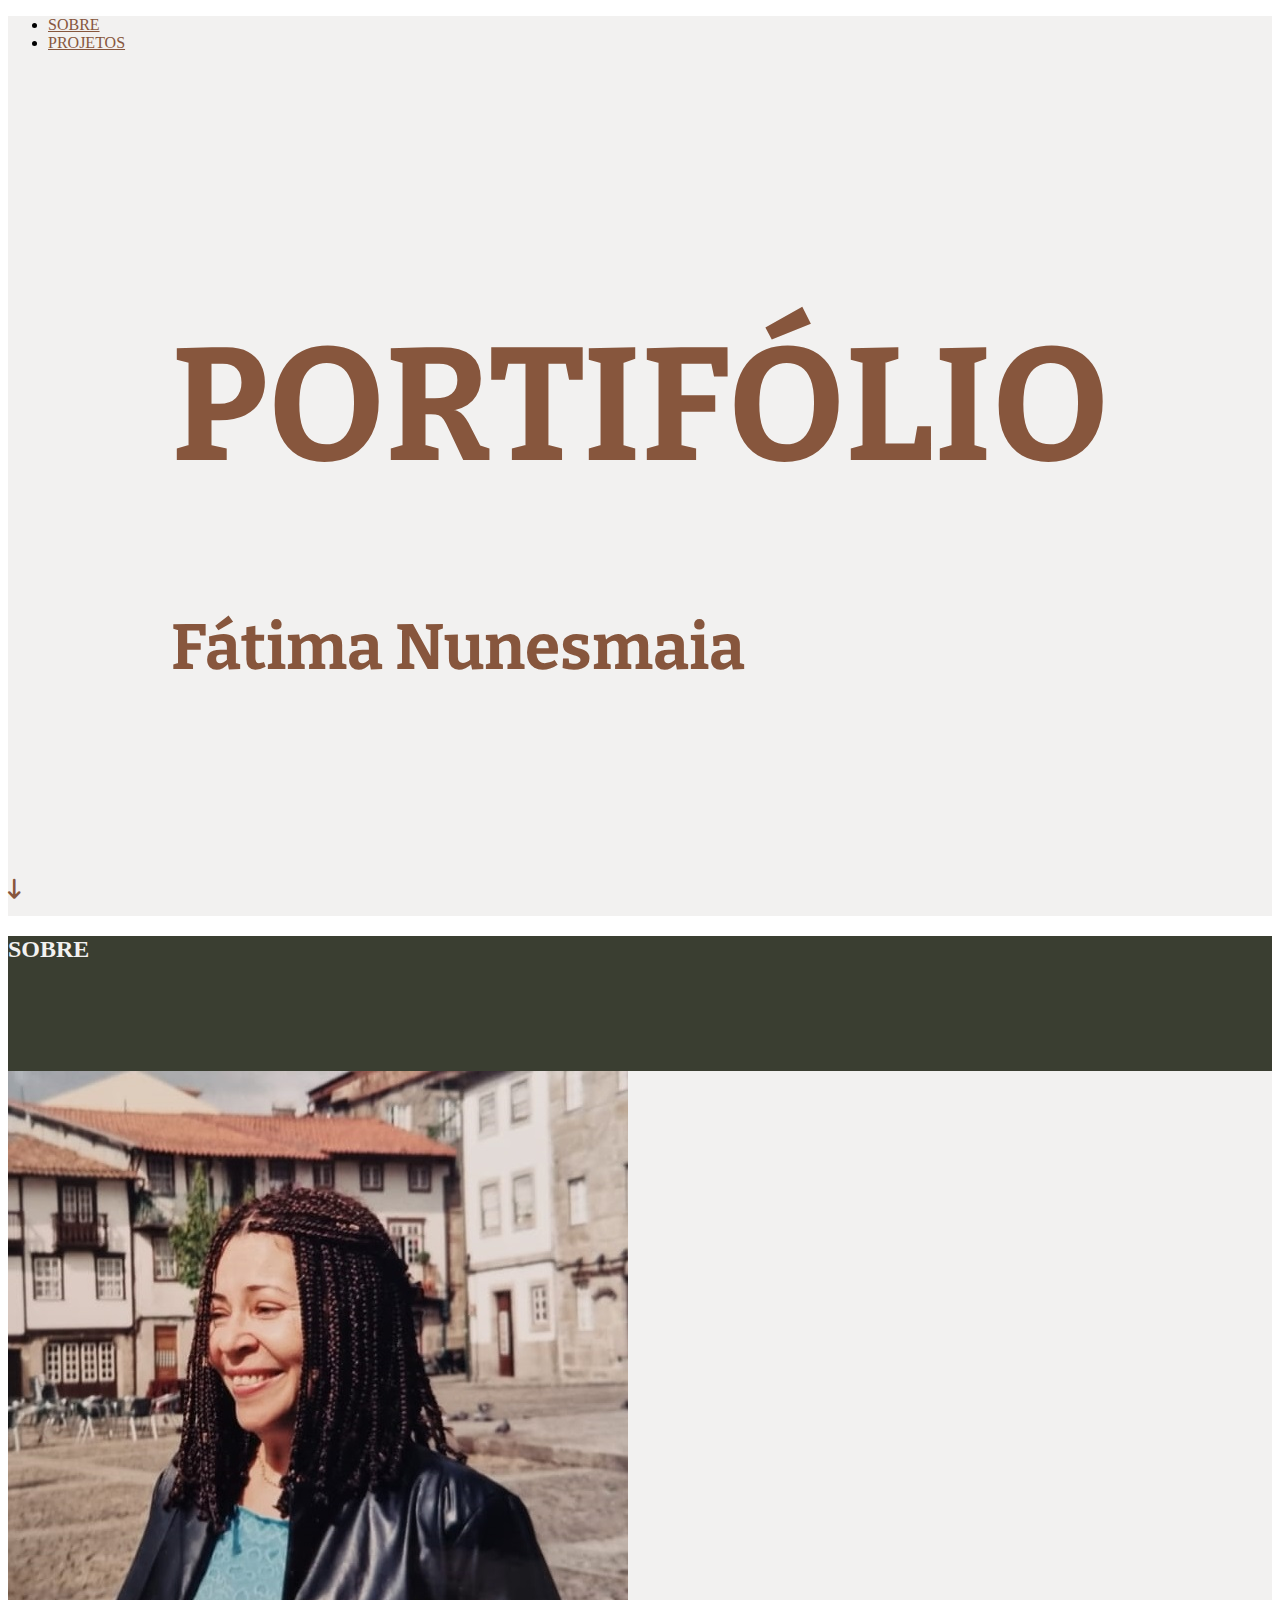
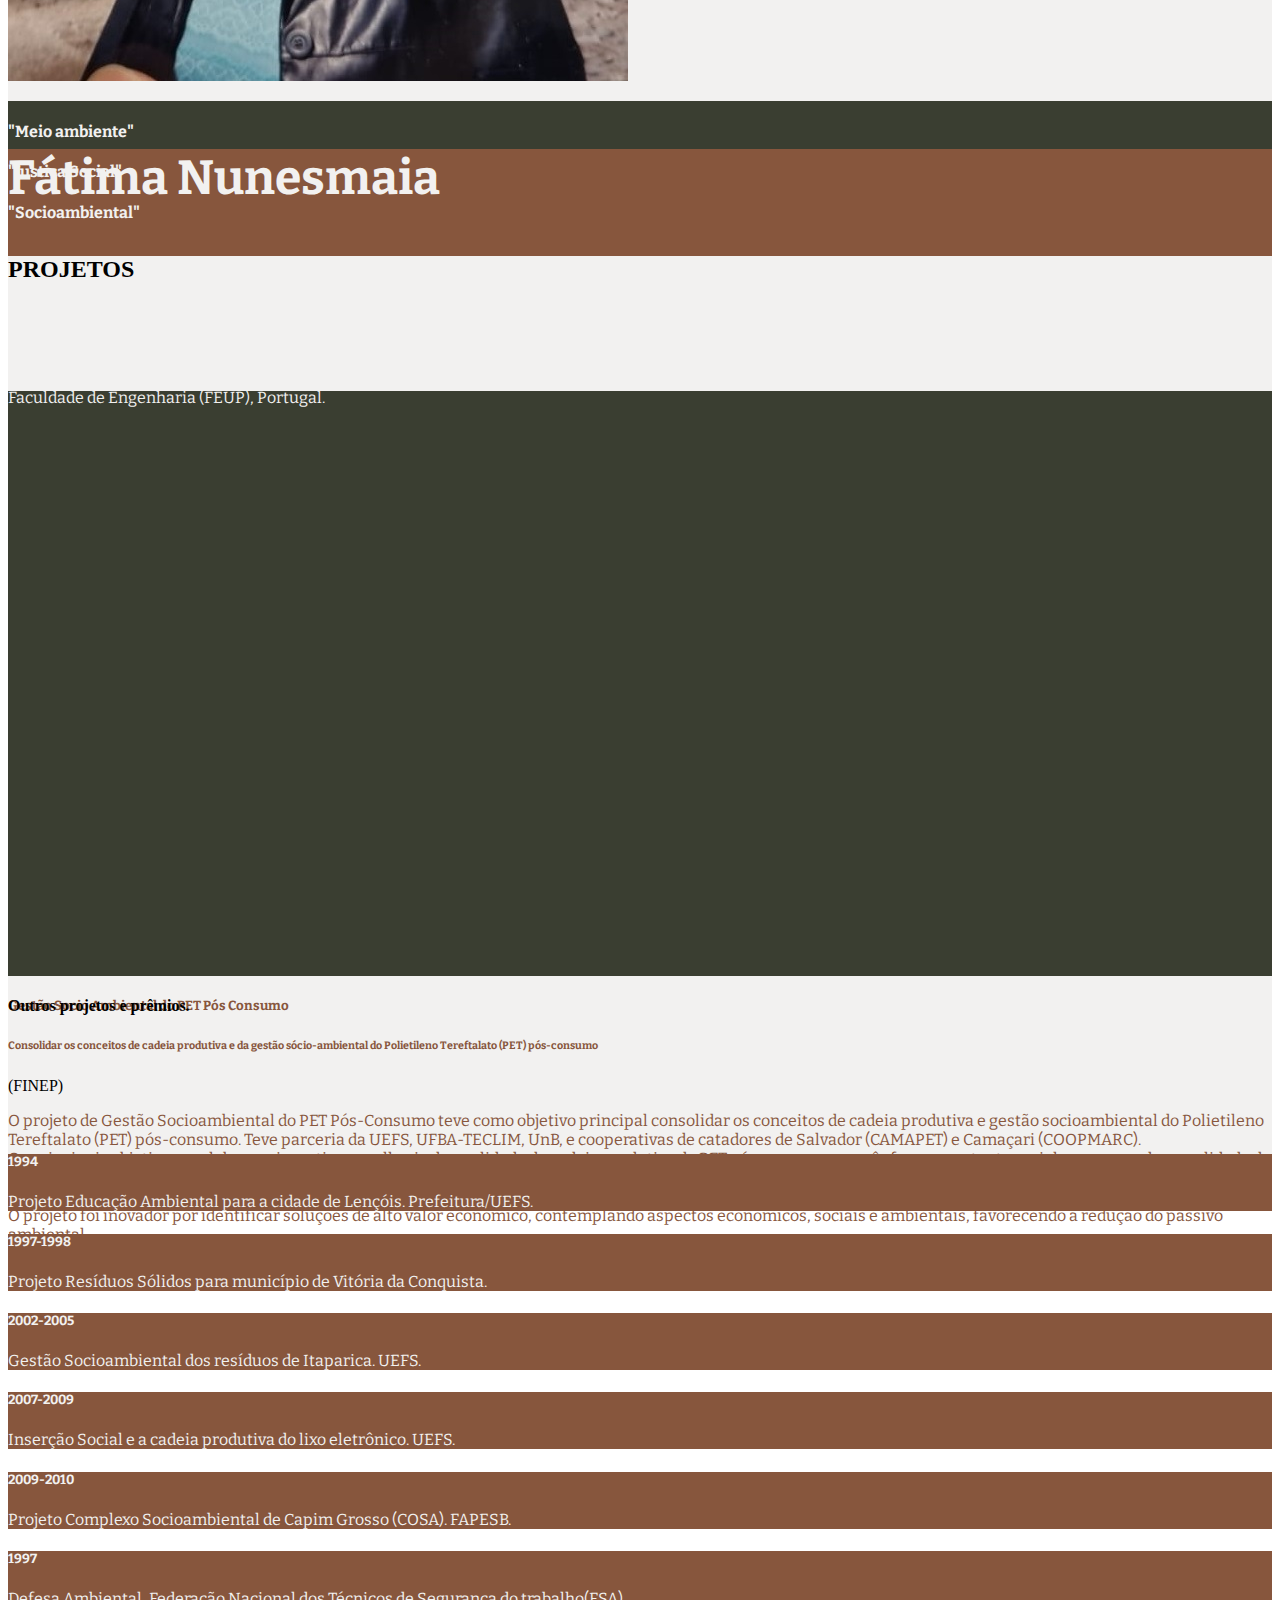
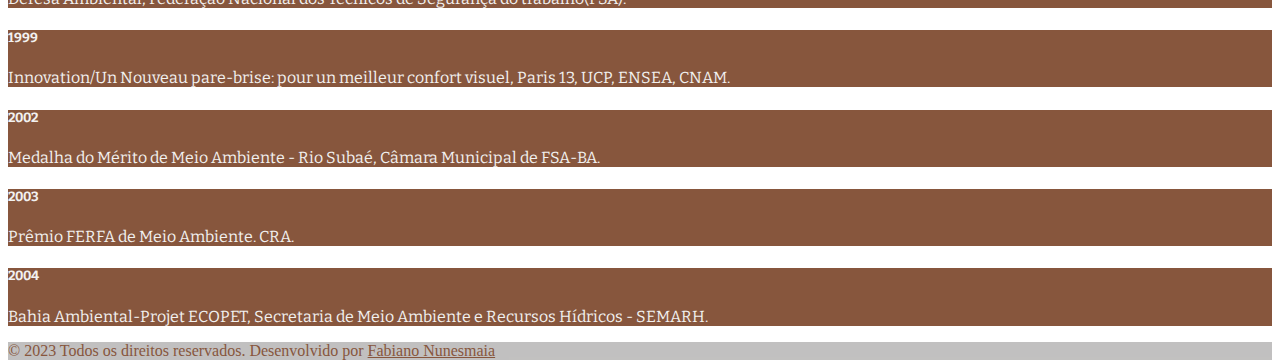
==== commit bf7948b1: "correcao" ====
--- a/index.html
+++ b/index.html
@@ -23,17 +23,17 @@
   </div> -->
 
   <!-- First -->
-  <section style="height: 100vh;" class="section bg-all">
+  <section id="first" style="height: 100vh;" class="section bg-all">
     <header style="height: 4vh;" class="">
       <!-- Navbar -->
       <nav class="navbar navbar-expand-lg">
-        <div class="container">
-          <div class="row col-12 collapse navbar-collapse" id="navbarExample01">
-            <ul class="navbar-nav mx-auto mb-2 mb-lg-0">
-              <li class="mx-auto nav-item">
+        <div class="container-fluid">
+          <div class="col-12 collapse navbar-collapse" id="navbarExample01">
+            <ul class=" navbar-nav mx-auto mb-2 mb-lg-0">
+              <li class="mx-5 nav-item">
                 <a class="nav-link text-secondary" href="#about">SOBRE</a>
               </li>
-              <li class="mx-auto nav-item">
+              <li class="mx-5 nav-item">
                 <a class="nav-link text-secondary" href="#projects">PROJETOS</a>
               </li>
             </ul>
@@ -47,8 +47,8 @@
         style="height: 100%; width: 100%; background-size: cover; background-position: center; filter: brightness(50%); position: absolute; top: 0; left: 0;">
       </div>
       <div style="position: absolute; top: 50%; left: 50%; transform: translate(-50%, -50%);" class="font-new">
-        <h1 style="color: black;" class="text-secondary">PORTIFÓLIO</h1>
-        <h2 style="color: black;" class="text-secondary">Fátima Nunesmaia</h2>
+        <h1 style="color: black; font-size: 10rem;" class="text-secondary">PORTIFÓLIO</h1>
+        <h1 style="color: black; font-size: 4rem;" class="text-secondary">Fátima Nunesmaia</h1>
       </div>
     </div>
 
@@ -59,42 +59,45 @@
   </section>
 
   <!-- About -->
-  <section  class="bg-primary section" id="about">
-
-    <div id="about-title" class="d-flex">
+  <section style="height: 100vh;" class="bg-primary section" id="about">
+
+    <div style="height: 15vh;" class="d-flex">
       <h2 class="m-auto text-primary">SOBRE</h2>
     </div>
 
-    <div id="about-size" class="row col-12 mx-auto">
-
-      <div id="picture" class="colusobre bg-all d-flex col-12 col-sm-6">
-        <div class="my-5 mx-auto m-sm-auto" style="width: 18rem;">
-          <img class="rounded-circle card-img-top" src="perfil.fatima.jpg" alt="Card image cap">
-        </div>
-      </div>
-
-      <div class="colusobre bg-secondary d-flex flex-column col-12 col-sm-6">
-        <h3 style="" class="col-10 mx-auto mt-5 mb-1 text-primary">Fátima Nunesmaia</h3>
-        <h6 class="col-10 mx-auto my-1 text-primary">Doutora</h6>
-        <p class="text-center ps-2 col-12 my-5 text-primary">
-          Fátima Nunesmaia é geóloga,geoquímica,pela Universidade Federal da Bahia, 
-          na década de 80 foi membro fundadora do Grupo Ambientalista da Bahia (GAMBA). Na UEFS, participou da criação da EEA (Equipe de
-          Educação Ambiental)sendo coordenadora no período de 1991 à 1995, foi membro fundadora fo Grupo Ecológico Vida Verde em Feira de Santana. Elaborou o Projeto do curso de 
-          Especialização Gestão de Resíduos Sólidos Socialmente Integrada (GERSI),UFBA/DHS e foi coordenadora.   
-         
-          É autora de dois livros e é Professora Titular aposentada pela UEFS, doutora em Ciências
-          Ambientais pela Université Cergy-Pontoise-França e possui pós-doutorado pela Universidade do Porto - Faculdade
-          de Engenharia, Portugal.
+    <div style="height: 70vh;" class="row col-12 mx-auto">
+
+      <div style="height: 100%;" class="col-6 bg-all d-flex">
+        <div class="m-auto" style="width: 18rem;">
+          <img class="img-redonda card-img-top" src="perfil.fatima.jpg" alt="Card image cap">
+        </div>
+      </div>
+
+      <div style="height: 100%;" class="col-6 bg-secondary d-flex flex-column">
+        <h3 style="font-size: 3rem;" class="font-new col-10 mx-auto mt-5 mb-1 text-primary">Fátima Nunesmaia</h3>
+        <h6 class="font-new col-10 mx-auto my-1 text-primary">Professora Drª em Ciências Ambientais</h6>
+        <p class="font-new col-10 mx-auto  my-5 text-primary">
+          Fátima Nunesmaia é geóloga e geoquímica, graduada e pós graduada pela Universidade Federal da Bahia, a
+          vertente
+          socioambiental norteou seu envolvimento na criação do Grupo Ambientalista da Bahia (GAMBA) em Salvador, na
+          década de 1980. Na UEFS, foi membro fundadora da Equipe de
+          Educação Ambiental (EEA). Em Feira de Santana, participou da criação do Grupo Ecológico
+          Vida Verde. Elaborou e coordenou o projeto do Curso de Gestão de Resíduos Sólidos Socialmente Integrada
+          (GERSI) na UFBA (DHS-TECLIM).
+          Autora de dois livros: Lixo Soluções Alternativas - Projeções a partir da Experiência UEFS; Gestion de Déchets
+          Urbains Socialement Intégrée: Le Cas Brésil.
+          É professora titular aposentada pela UEFS, doutora em Ciências
+          Ambientais pela Université Cergy-Pontoise-França, pós-doutorado pela Universidade do Porto - Faculdade
+          de Engenharia (FEUP), Portugal.
         </p>
       </div>
 
     </div>
 
-    <div id="about-title" class="mx-auto d-flex">
-      <!-- 10vh para mobile -->
-      <h4 class="m-auto text-primary">"Meio ambiente"</h4>
-      <h4 class="m-auto text-primary">"Justiça Social"</h4>
-      <h4 class="m-auto text-primary">"Socioambiental"</h4>
+    <div style="height: 15vh;" class="d-flex">
+      <h4 class="font-new m-auto text-primary">"Meio ambiente"</h4>
+      <h4 class="font-new m-auto text-primary">"Justiça Social"</h4>
+      <h4 class="font-new m-auto text-primary">"Socioambiental"</h4>
     </div>
   </section>
 
@@ -105,104 +108,97 @@
     </div>
 
     <!-- Big project -->
-    <!-- sem altura nenhuma -->
-    <div id="project-page" class="row col-12">
-      <!-- col-2 mobile -->
-      <div  class="col-2 col-sm-5 bg-primary"></div>
-      <!-- col-10 mobile -->
-      <div  class="col-10 col-sm-7 d-flex">
+    <div style="height: 65vh;" class="row col-12">
+      <div style="height: 100%;" class="col-5 bg-primary"></div>
+      <div style="height: 100%;" class="col-7 d-flex">
         <div class="col-10 d-flex flex-column text-start m-auto">
           <h5 class="font-new mx-auto text-secondary">Gestão Socio Ambiental do PET Pós Consumo</h5>
           <h6 class="font-new mx-auto text-secondary">Consolidar os conceitos de cadeia produtiva e da
-            gestão sócio-ambiental do Polietileno Tereftalato (PET) pós-consumo</h6>
-          <p class="mt-5 text-center text-secondary">
-            O projeto de Gestão Socioambiental do PET Pós-Consumo tem como objetivo principal consolidar os conceitos de
-            cadeia produtiva e gestão socioambiental do Polietileno Tereftalato (PET) pós-consumo. Ele conta com a
-            colaboração de diversas instituições, incluindo universidades, cooperativas e centros de recursos
-            ambientais.
+            gestão sócio-ambiental do Polietileno Tereftalato (PET) pós-consumo</h6>(FINEP)
+          <p class="my-5 font-new mx-auto text-secondary">
+            O projeto de Gestão Socioambiental do PET Pós-Consumo teve como objetivo principal consolidar os conceitos de
+            cadeia produtiva e gestão socioambiental do Polietileno Tereftalato (PET) pós-consumo. Teve parceria da UEFS, UFBA-TECLIM, UnB,
+            e cooperativas de catadores de Salvador (CAMAPET) e Camaçari (COOPMARC). 
             <br>
-            Os principais objetivos incluem investir na melhoria da qualidade da cadeia produtiva do PET pós-consumo com
-            ênfase na vertente social, assegurar a qualidade do PET reciclado na Bahia, diagnosticar a situação dos
-            resíduos de embalagens PET nos resíduos domésticos e identificar os atores sociais para a gestão
+            Os principais objetivos englobavam investir na melhoria da qualidade da cadeia produtiva do PET pós-consumo com
+            ênfase na vertente social, assegurando a qualidade do PET reciclado na Bahia, diagnosticou a situação dos
+            resíduos de embalagens PET nos resíduos domésticos e identificou os atores sociais para a gestão
             socioambiental da cadeia pós-consumo do PET.
             <br>
-            O projeto é inovador por identificar soluções de alto valor econômico que contemplem os aspectos econômicos,
-            sociais e ambientais, e irá gerar parcerias futuras na cadeia do PET pós-consumo. Além disso, busca
-            organizar a produção do mercado de recicláveis, gerando renda e emprego para catadores de lixo e
-            contribuindo para a redução do passivo ambiental.
+            O projeto foi inovador por identificar soluções de alto valor econômico, contemplando aspectos econômicos,
+            sociais e ambientais, favorecendo a redução do passivo ambiental. 
           </p>
         </div>
       </div>
     </div>
-    <!-- sem altura em mobile -->
-    <div style="height: 15vh;" class="mt-5 text-center d-flex">
-      <h2 class="m-auto text-dark">Outros projetos e prêmios</h2>
+
+    <div style="height: 15vh;" class="text-center d-flex">
+      <h4 class="m-auto text-dark">Outros projetos e prêmios.</h4>
     </div>
 
     <!-- Cards -->
-    <!-- pe-4 para mobile e sem mx-auto -->
-    <div class="text-center row col-12 py-5 mx-auto card-marg">
-      <div id="card-marg" class=" col-10 col-sm-2 bg-secondary card">
+    <div class="text-center row col-12 py-5 mx-auto">
+      <div class="m-4 col-2 bg-secondary card">
         <div class="card-body">
           <h5 class="font-new card-title text-primary">1994</h5>
           <p class="font-new card-text text-primary">Projeto Educação Ambiental para a cidade de Lençóis.
             Prefeitura/UEFS.</p>
         </div>
       </div>
-      <div id="card-marg" class="col-10 col-sm-2  bg-secondary card">
+      <div class="m-4 col-2 bg-secondary card">
         <div class="card-body">
           <h5 class="font-new card-title text-primary">1997-1998</h5>
           <p class="font-new card-text text-primary">Projeto Resíduos Sólidos para município de Vitória da Conquista.
           </p>
         </div>
       </div>
-      <div id="card-marg" class="col-10 col-sm-2  bg-secondary card">
+      <div class="m-4 col-2 bg-secondary card">
         <div class="card-body">
           <h5 class="font-new card-title text-primary">2002-2005</h5>
           <p class="font-new card-text text-primary">Gestão Socioambiental dos resíduos de Itaparica. UEFS.</p>
         </div>
       </div>
-      <div id="card-marg" class="col-10 col-sm-2  bg-secondary card">
+      <div class="m-4 col-2 bg-secondary card">
         <div class="card-body">
           <h5 class="font-new card-title text-primary">2007-2009</h5>
           <p class="font-new card-text text-primary">Inserção Social e a cadeia produtiva do lixo eletrônico. UEFS.</p>
         </div>
       </div>
-      <div id="card-marg" class="col-10 col-sm-2  bg-secondary card">
+      <div class="m-4 col-2 bg-secondary card">
         <div class="card-body">
           <h5 class="font-new card-title text-primary">2009-2010</h5>
           <p class="font-new card-text text-primary">Projeto Complexo Socioambiental de Capim Grosso (COSA). FAPESB.</p>
         </div>
       </div>
       <!-- PREMIAÇÕES -->
-      <div id="card-marg" class="col-10 col-sm-2  bg-secondary card">
+      <div class="m-4 col-2 bg-secondary card">
         <div class="card-body">
           <h5 class="font-new card-title text-primary">1997</h5>
           <p class="font-new card-text text-primary">Defesa Ambiental, Federação Nacional dos Técnicos de Segurança do
             trabalho(FSA).</p>
         </div>
       </div>
-      <div id="card-marg" class="col-10 col-sm-2  bg-secondary card">
+      <div class="m-4 col-2 bg-secondary card">
         <div class="card-body">
           <h5 class="font-new card-title text-primary">1999</h5>
           <p class="font-new card-text text-primary">Innovation/Un Nouveau pare-brise: pour un meilleur confort visuel,
             Paris 13, UCP, ENSEA, CNAM.</p>
         </div>
       </div>
-      <div id="card-marg" class="col-10 col-sm-2  bg-secondary card">
+      <div class="m-4 col-2 bg-secondary card">
         <div class="card-body">
           <h5 class="font-new card-title text-primary">2002</h5>
           <p class="font-new card-text text-primary">Medalha do Mérito de Meio Ambiente - Rio Subaé, Câmara Municipal de
             FSA-BA.</p>
         </div>
       </div>
-      <div id="card-marg" class="col-10 col-sm-2  bg-secondary card">
+      <div class="m-4 col-2 bg-secondary card">
         <div class="card-body">
           <h5 class="font-new card-title text-primary">2003</h5>
           <p class="font-new card-text text-primary">Prêmio FERFA de Meio Ambiente. CRA.</p>
         </div>
       </div>
-      <div id="card-marg" class="col-10 col-sm-2  bg-secondary card">
+      <div class="m-4 col-2 bg-secondary card">
         <div class="card-body">
           <h5 class="font-new card-title text-primary">2004</h5>
           <p class="font-new card-text text-primary">Bahia Ambiental-Projet ECOPET, Secretaria de Meio Ambiente e
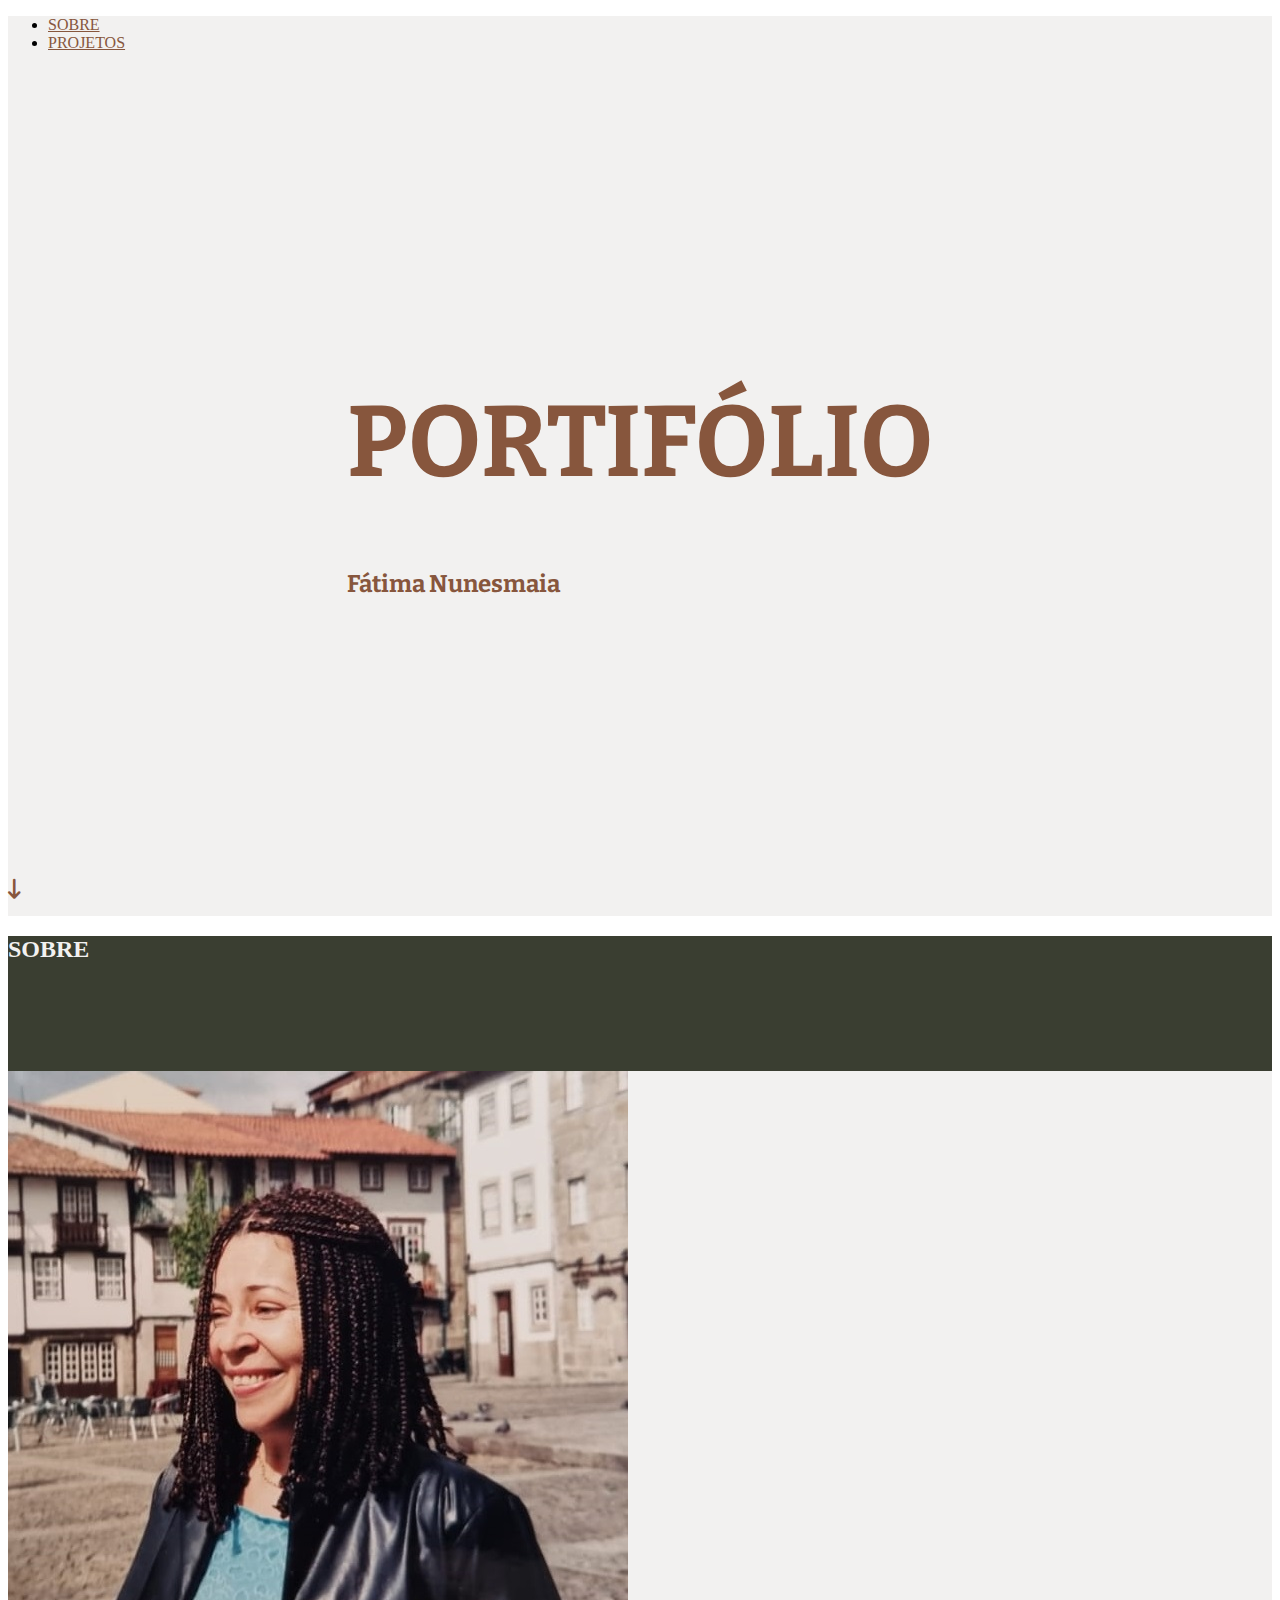
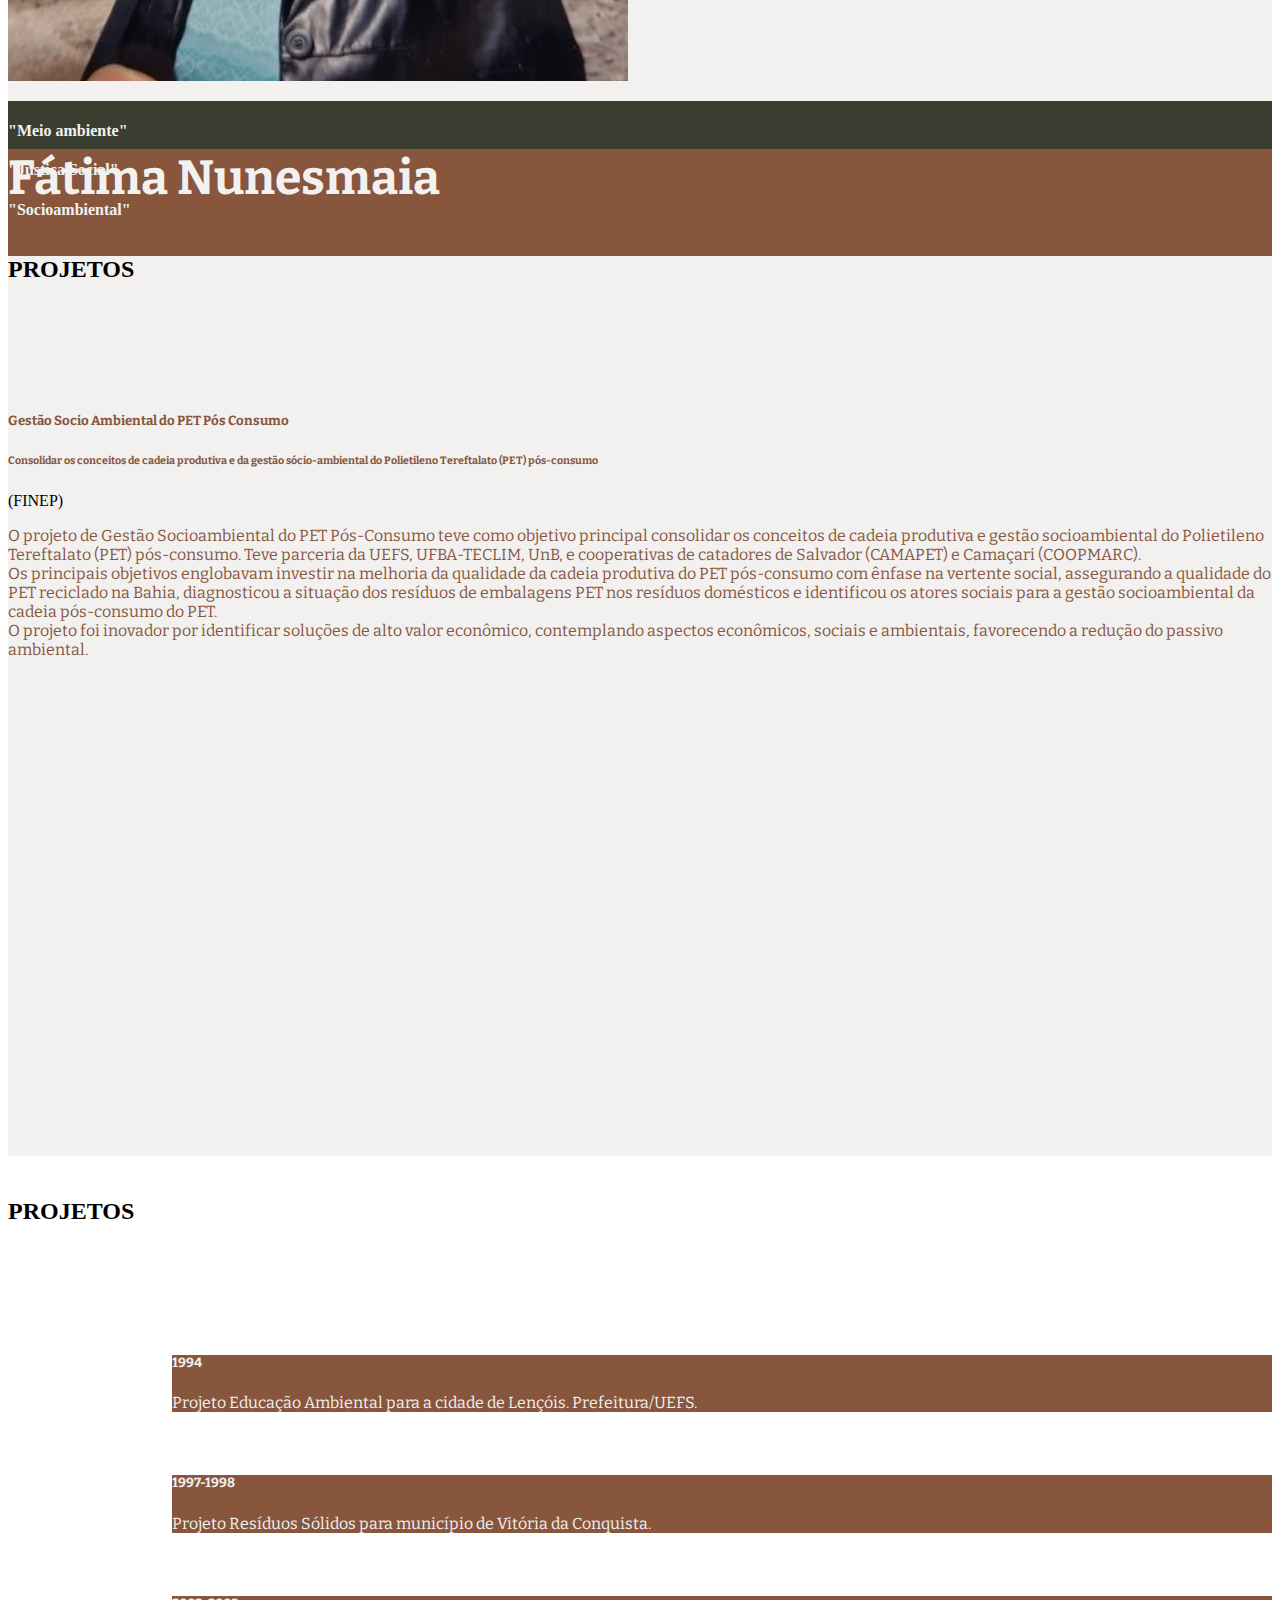
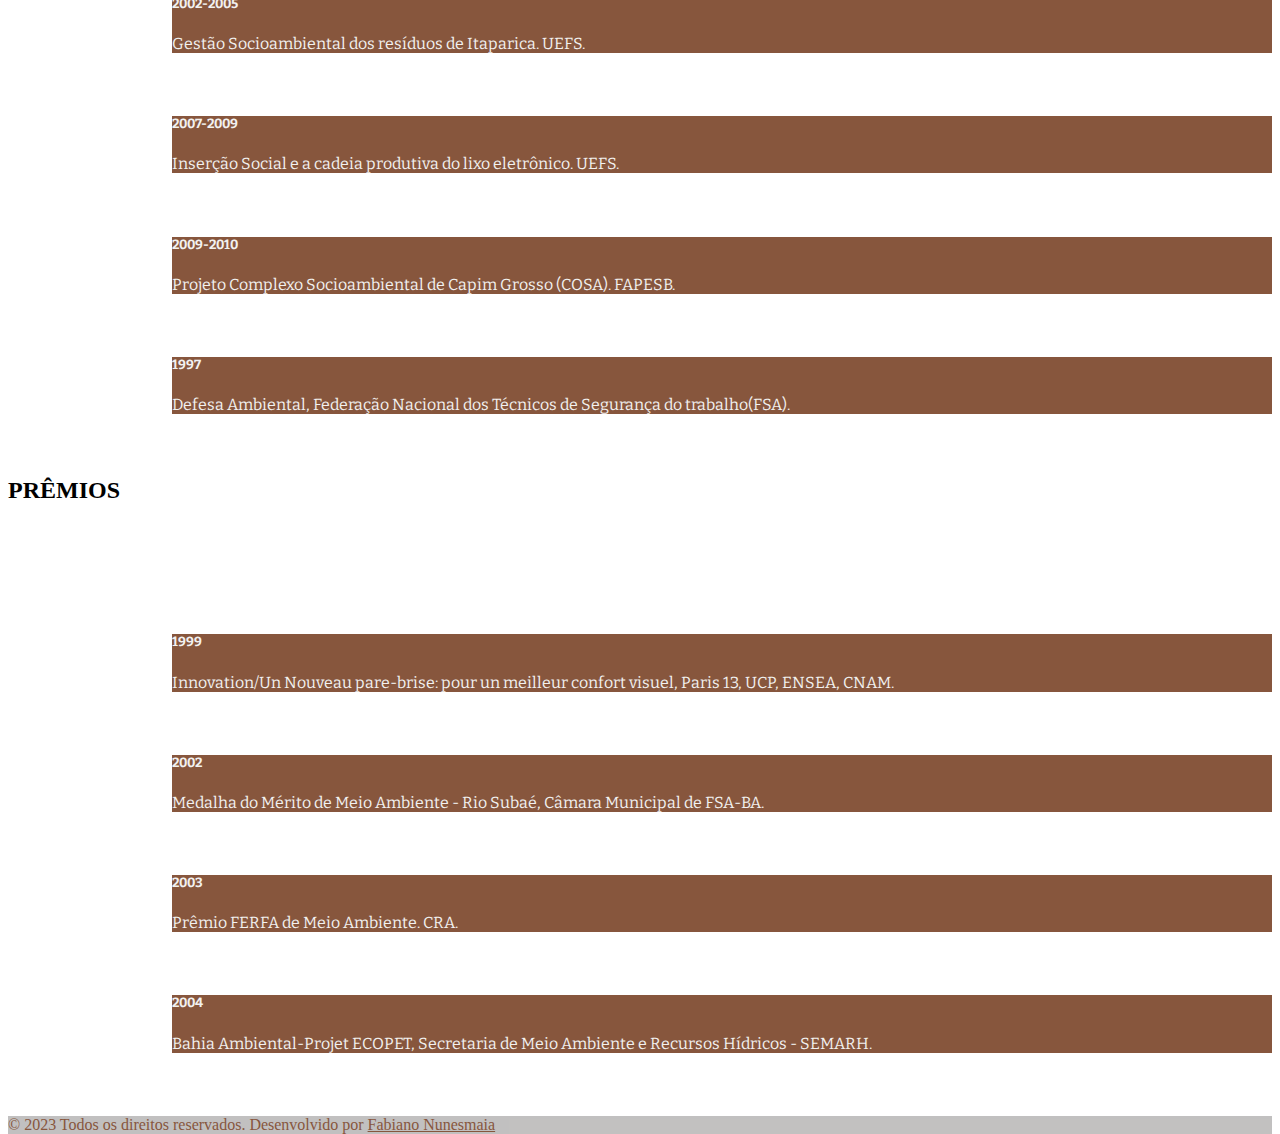
==== commit 02072678: "pronto" ====
--- a/index.html
+++ b/index.html
@@ -23,17 +23,17 @@
   </div> -->
 
   <!-- First -->
-  <section id="first" style="height: 100vh;" class="section bg-all">
+  <section style="height: 100vh;" class="section bg-all">
     <header style="height: 4vh;" class="">
       <!-- Navbar -->
       <nav class="navbar navbar-expand-lg">
-        <div class="container-fluid">
-          <div class="col-12 collapse navbar-collapse" id="navbarExample01">
-            <ul class=" navbar-nav mx-auto mb-2 mb-lg-0">
-              <li class="mx-5 nav-item">
+        <div class="container">
+          <div class="row col-12 collapse navbar-collapse" id="navbarExample01">
+            <ul class="navbar-nav mx-auto mb-2 mb-lg-0">
+              <li class="mx-auto nav-item">
                 <a class="nav-link text-secondary" href="#about">SOBRE</a>
               </li>
-              <li class="mx-5 nav-item">
+              <li class="mx-auto nav-item">
                 <a class="nav-link text-secondary" href="#projects">PROJETOS</a>
               </li>
             </ul>
@@ -47,8 +47,8 @@
         style="height: 100%; width: 100%; background-size: cover; background-position: center; filter: brightness(50%); position: absolute; top: 0; left: 0;">
       </div>
       <div style="position: absolute; top: 50%; left: 50%; transform: translate(-50%, -50%);" class="font-new">
-        <h1 style="color: black; font-size: 10rem;" class="text-secondary">PORTIFÓLIO</h1>
-        <h1 style="color: black; font-size: 4rem;" class="text-secondary">Fátima Nunesmaia</h1>
+        <h1 style="color: black;" class="text-secondary">PORTIFÓLIO</h1>
+        <h2 style="color: black;" class="text-secondary">Fátima Nunesmaia</h2>
       </div>
     </div>
 
@@ -59,21 +59,21 @@
   </section>
 
   <!-- About -->
-  <section style="height: 100vh;" class="bg-primary section" id="about">
-
-    <div style="height: 15vh;" class="d-flex">
+  <section class="bg-primary section" id="about">
+
+    <div id="about-title" class="d-flex">
       <h2 class="m-auto text-primary">SOBRE</h2>
     </div>
 
-    <div style="height: 70vh;" class="row col-12 mx-auto">
-
-      <div style="height: 100%;" class="col-6 bg-all d-flex">
-        <div class="m-auto" style="width: 18rem;">
-          <img class="img-redonda card-img-top" src="perfil.fatima.jpg" alt="Card image cap">
-        </div>
-      </div>
-
-      <div style="height: 100%;" class="col-6 bg-secondary d-flex flex-column">
+    <div id="about-size" class="row col-12 mx-auto">
+
+      <div id="picture" class="colusobre bg-all d-flex col-12 col-sm-6">
+        <div class="my-5 mx-auto m-sm-auto" style="width: 18rem;">
+          <img class="rounded-circle card-img-top" src="perfil.fatima.jpg" alt="Card image cap">
+        </div>
+      </div>
+
+      <div style="height: 100%;" class="col-11 col-sm-6 bg-secondary d-flex flex-column">
         <h3 style="font-size: 3rem;" class="font-new col-10 mx-auto mt-5 mb-1 text-primary">Fátima Nunesmaia</h3>
         <h6 class="font-new col-10 mx-auto my-1 text-primary">Professora Drª em Ciências Ambientais</h6>
         <p class="font-new col-10 mx-auto  my-5 text-primary">
@@ -94,10 +94,11 @@
 
     </div>
 
-    <div style="height: 15vh;" class="d-flex">
-      <h4 class="font-new m-auto text-primary">"Meio ambiente"</h4>
-      <h4 class="font-new m-auto text-primary">"Justiça Social"</h4>
-      <h4 class="font-new m-auto text-primary">"Socioambiental"</h4>
+    <div id="about-title" class="mx-auto d-flex">
+      <!-- 10vh para mobile -->
+      <h4 class="m-auto text-primary">"Meio ambiente"</h4>
+      <h4 class="m-auto text-primary">"Justiça Social"</h4>
+      <h4 class="m-auto text-primary">"Socioambiental"</h4>
     </div>
   </section>
 
@@ -108,9 +109,12 @@
     </div>
 
     <!-- Big project -->
-    <div style="height: 65vh;" class="row col-12">
-      <div style="height: 100%;" class="col-5 bg-primary"></div>
-      <div style="height: 100%;" class="col-7 d-flex">
+    <!-- sem altura nenhuma -->
+    <div id="project-page" class="row col-12">
+      <!-- col-2 mobile -->
+      <div class="col-1 col-sm-5 bg-primary"></div>
+      <!-- col-10 mobile -->
+      <div class="col-11 col-sm-7 d-flex">
         <div class="col-10 d-flex flex-column text-start m-auto">
           <h5 class="font-new mx-auto text-secondary">Gestão Socio Ambiental do PET Pós Consumo</h5>
           <h6 class="font-new mx-auto text-secondary">Consolidar os conceitos de cadeia produtiva e da
@@ -131,74 +135,78 @@
         </div>
       </div>
     </div>
-
-    <div style="height: 15vh;" class="text-center d-flex">
-      <h4 class="m-auto text-dark">Outros projetos e prêmios.</h4>
+    <!-- sem altura em mobile -->
+    <div style="height: 15vh;" class="mt-5 text-center d-flex">
+      <h2 class="m-auto text-dark">PROJETOS</h2>
     </div>
 
     <!-- Cards -->
-    <div class="text-center row col-12 py-5 mx-auto">
-      <div class="m-4 col-2 bg-secondary card">
+    <!-- pe-4 para mobile e sem mx-auto -->
+    <div class="text-center row col-12 py-5 mx-auto card-marg">
+      <div id="card-marg" class=" col-10 col-sm-2 bg-secondary card">
         <div class="card-body">
           <h5 class="font-new card-title text-primary">1994</h5>
           <p class="font-new card-text text-primary">Projeto Educação Ambiental para a cidade de Lençóis.
             Prefeitura/UEFS.</p>
         </div>
       </div>
-      <div class="m-4 col-2 bg-secondary card">
+      <div id="card-marg" class="col-10 col-sm-2  bg-secondary card">
         <div class="card-body">
           <h5 class="font-new card-title text-primary">1997-1998</h5>
           <p class="font-new card-text text-primary">Projeto Resíduos Sólidos para município de Vitória da Conquista.
           </p>
         </div>
       </div>
-      <div class="m-4 col-2 bg-secondary card">
+      <div id="card-marg" class="col-10 col-sm-2  bg-secondary card">
         <div class="card-body">
           <h5 class="font-new card-title text-primary">2002-2005</h5>
           <p class="font-new card-text text-primary">Gestão Socioambiental dos resíduos de Itaparica. UEFS.</p>
         </div>
       </div>
-      <div class="m-4 col-2 bg-secondary card">
+      <div id="card-marg" class="col-10 col-sm-2  bg-secondary card">
         <div class="card-body">
           <h5 class="font-new card-title text-primary">2007-2009</h5>
           <p class="font-new card-text text-primary">Inserção Social e a cadeia produtiva do lixo eletrônico. UEFS.</p>
         </div>
       </div>
-      <div class="m-4 col-2 bg-secondary card">
+      <div id="card-marg" class="col-10 col-sm-2  bg-secondary card">
         <div class="card-body">
           <h5 class="font-new card-title text-primary">2009-2010</h5>
           <p class="font-new card-text text-primary">Projeto Complexo Socioambiental de Capim Grosso (COSA). FAPESB.</p>
         </div>
       </div>
       <!-- PREMIAÇÕES -->
-      <div class="m-4 col-2 bg-secondary card">
+      <div id="card-marg" class="col-10 col-sm-2  bg-secondary card">
         <div class="card-body">
           <h5 class="font-new card-title text-primary">1997</h5>
           <p class="font-new card-text text-primary">Defesa Ambiental, Federação Nacional dos Técnicos de Segurança do
             trabalho(FSA).</p>
         </div>
       </div>
-      <div class="m-4 col-2 bg-secondary card">
+      <div style="height: 15vh;" class="mb-5 mt-5 text-center d-flex">
+        <h2 class="m-auto text-dark">PRÊMIOS</h2>
+      </div>
+      <div id="card-marg" class="col-10 col-sm-2  bg-secondary card">
         <div class="card-body">
           <h5 class="font-new card-title text-primary">1999</h5>
           <p class="font-new card-text text-primary">Innovation/Un Nouveau pare-brise: pour un meilleur confort visuel,
             Paris 13, UCP, ENSEA, CNAM.</p>
         </div>
       </div>
-      <div class="m-4 col-2 bg-secondary card">
+      <div id="card-marg" class="col-10 col-sm-2  bg-secondary card">
         <div class="card-body">
           <h5 class="font-new card-title text-primary">2002</h5>
           <p class="font-new card-text text-primary">Medalha do Mérito de Meio Ambiente - Rio Subaé, Câmara Municipal de
             FSA-BA.</p>
         </div>
       </div>
-      <div class="m-4 col-2 bg-secondary card">
+      <div id="card-marg" class="col-10 col-sm-2  bg-secondary card">
         <div class="card-body">
           <h5 class="font-new card-title text-primary">2003</h5>
           <p class="font-new card-text text-primary">Prêmio FERFA de Meio Ambiente. CRA.</p>
         </div>
       </div>
-      <div class="m-4 col-2 bg-secondary card">
+      <div id="card-marg" class="col-10 col-sm-2  bg-secondary card">
         <div class="card-body">
           <h5 class="font-new card-title text-primary">2004</h5>
           <p class="font-new card-text text-primary">Bahia Ambiental-Projet ECOPET, Secretaria de Meio Ambiente e
